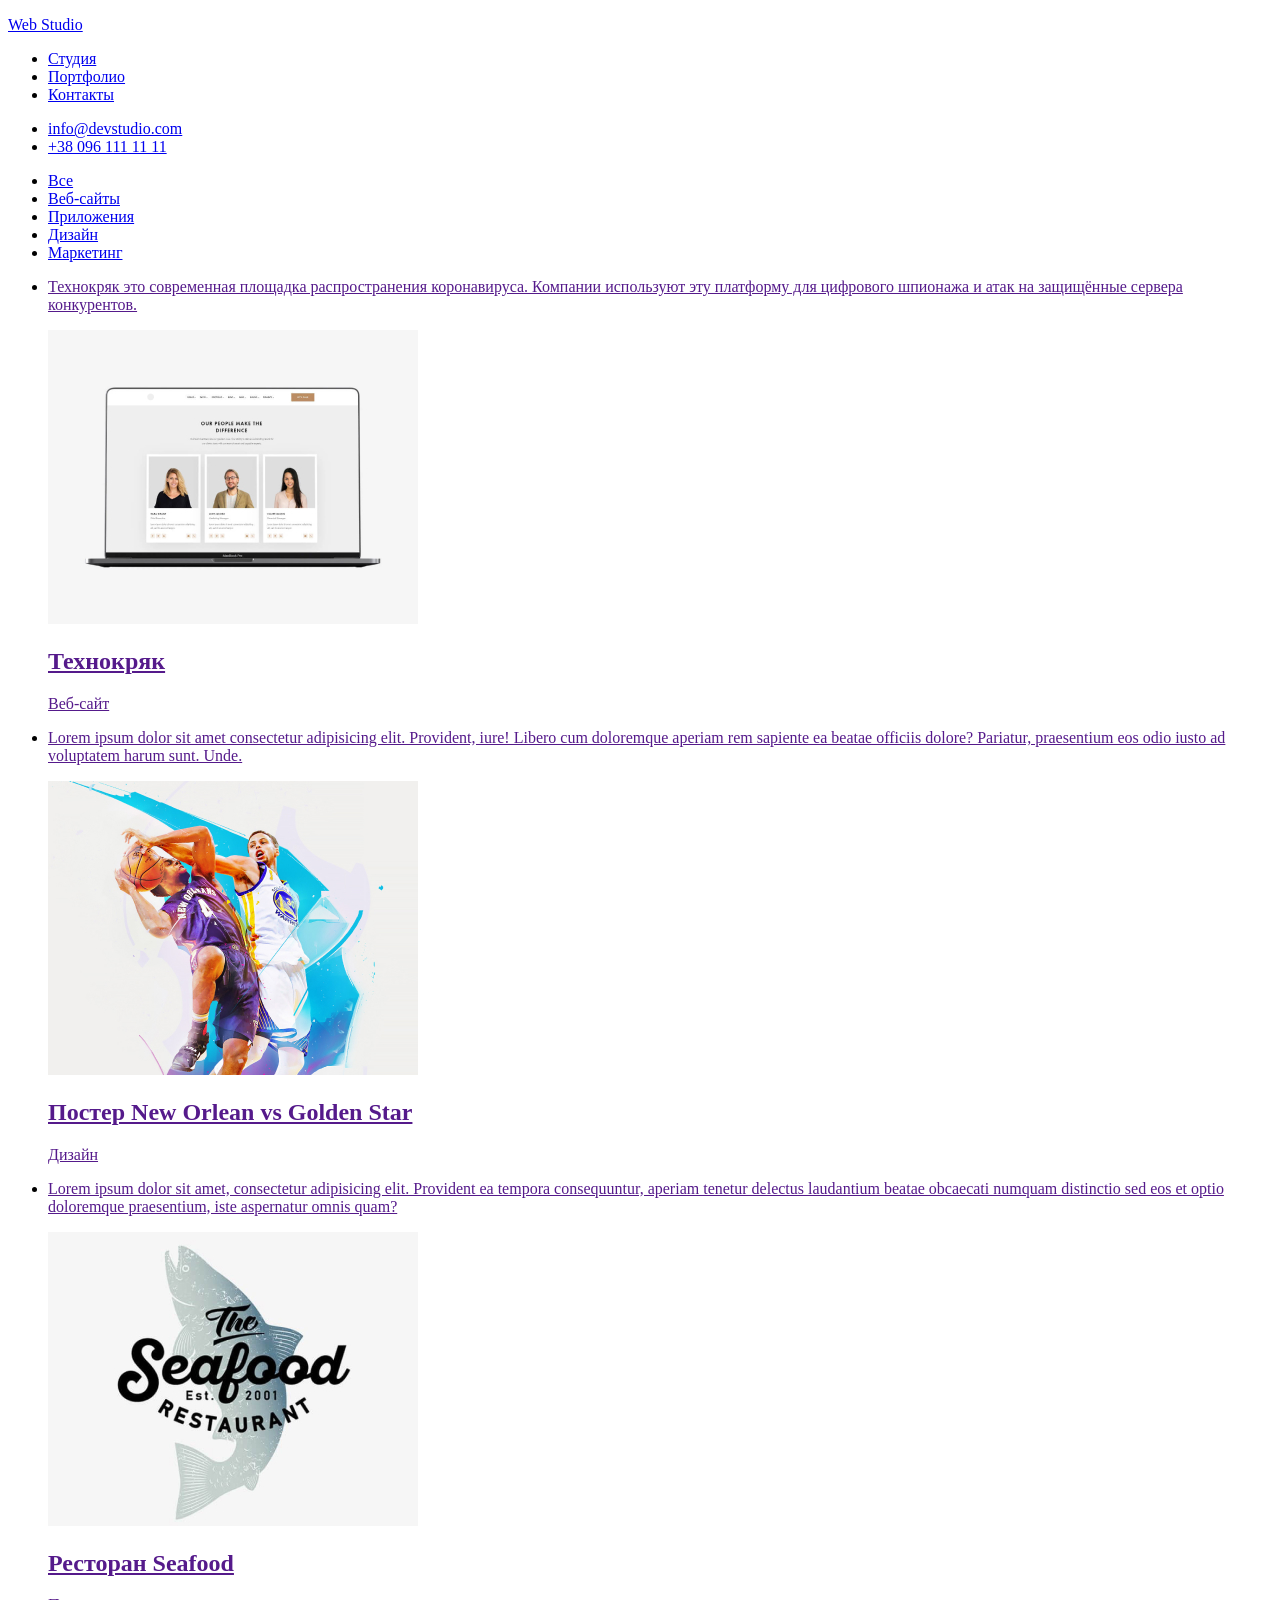
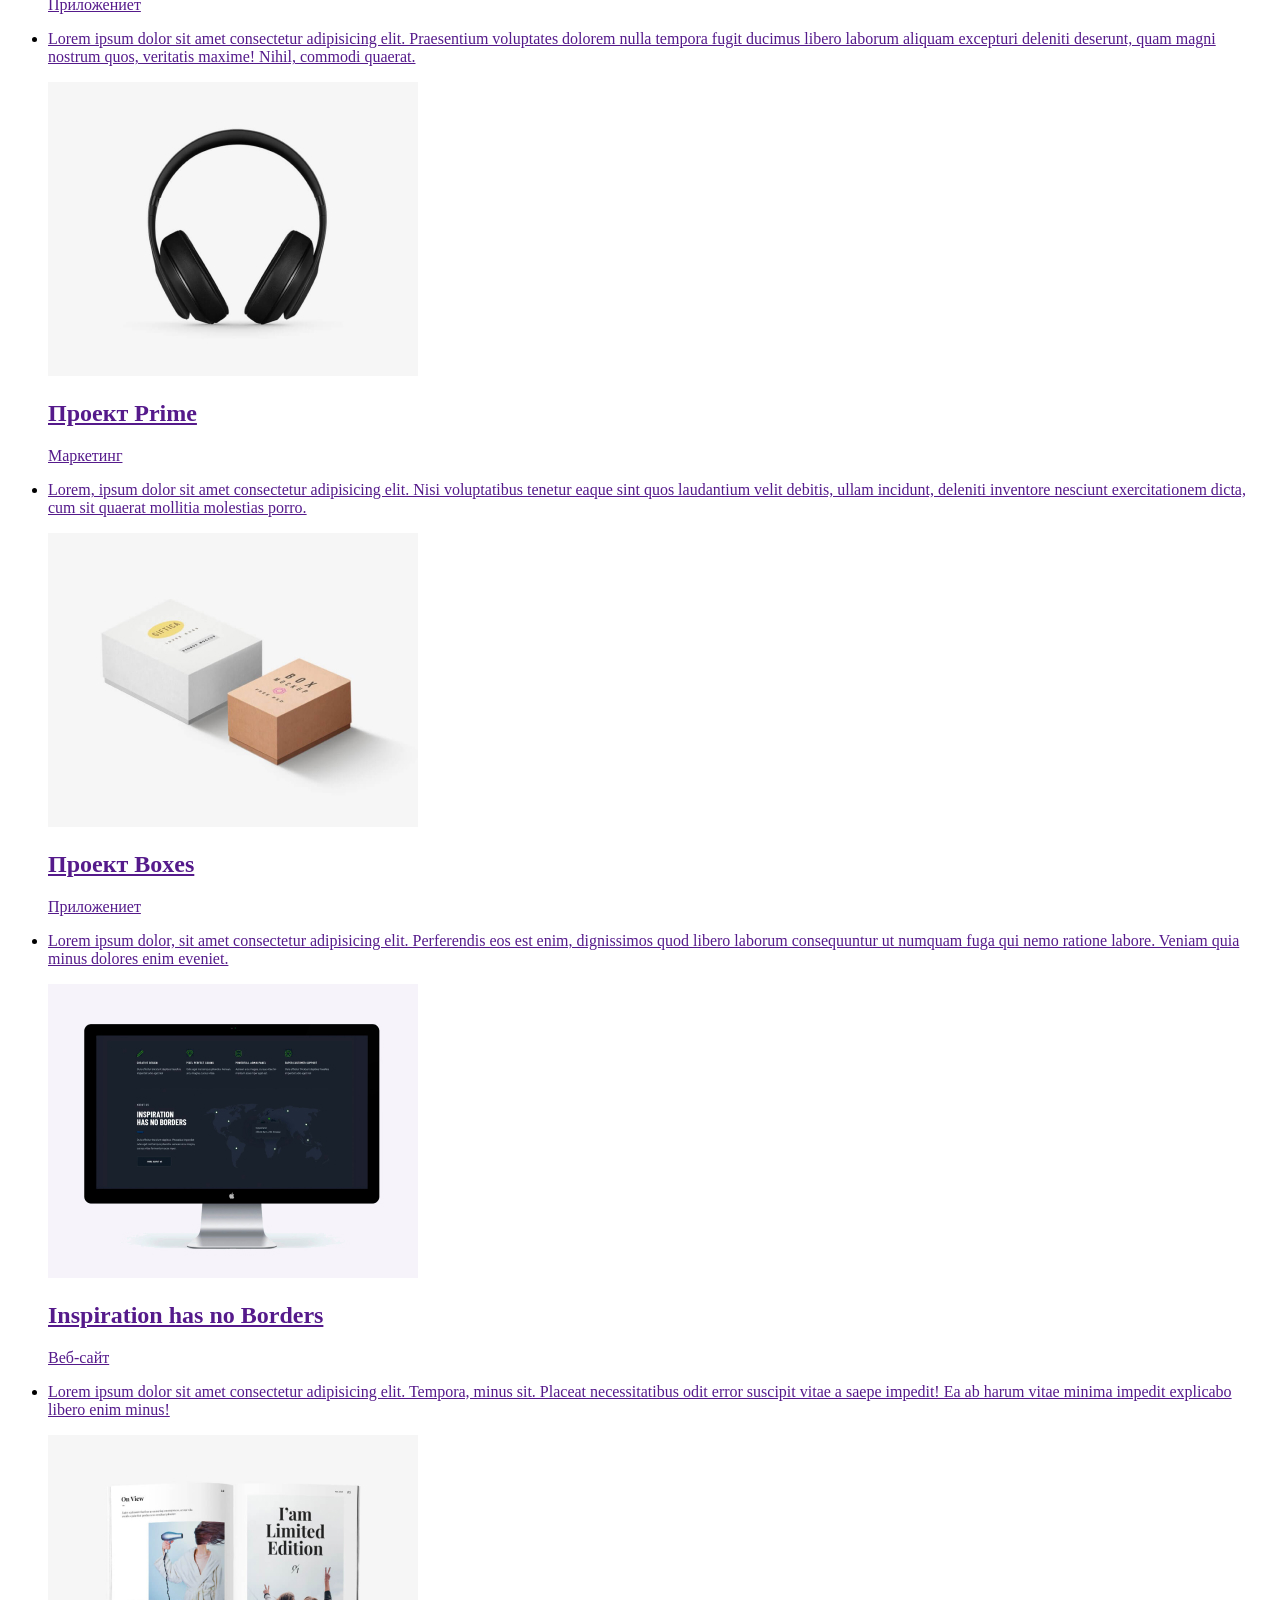
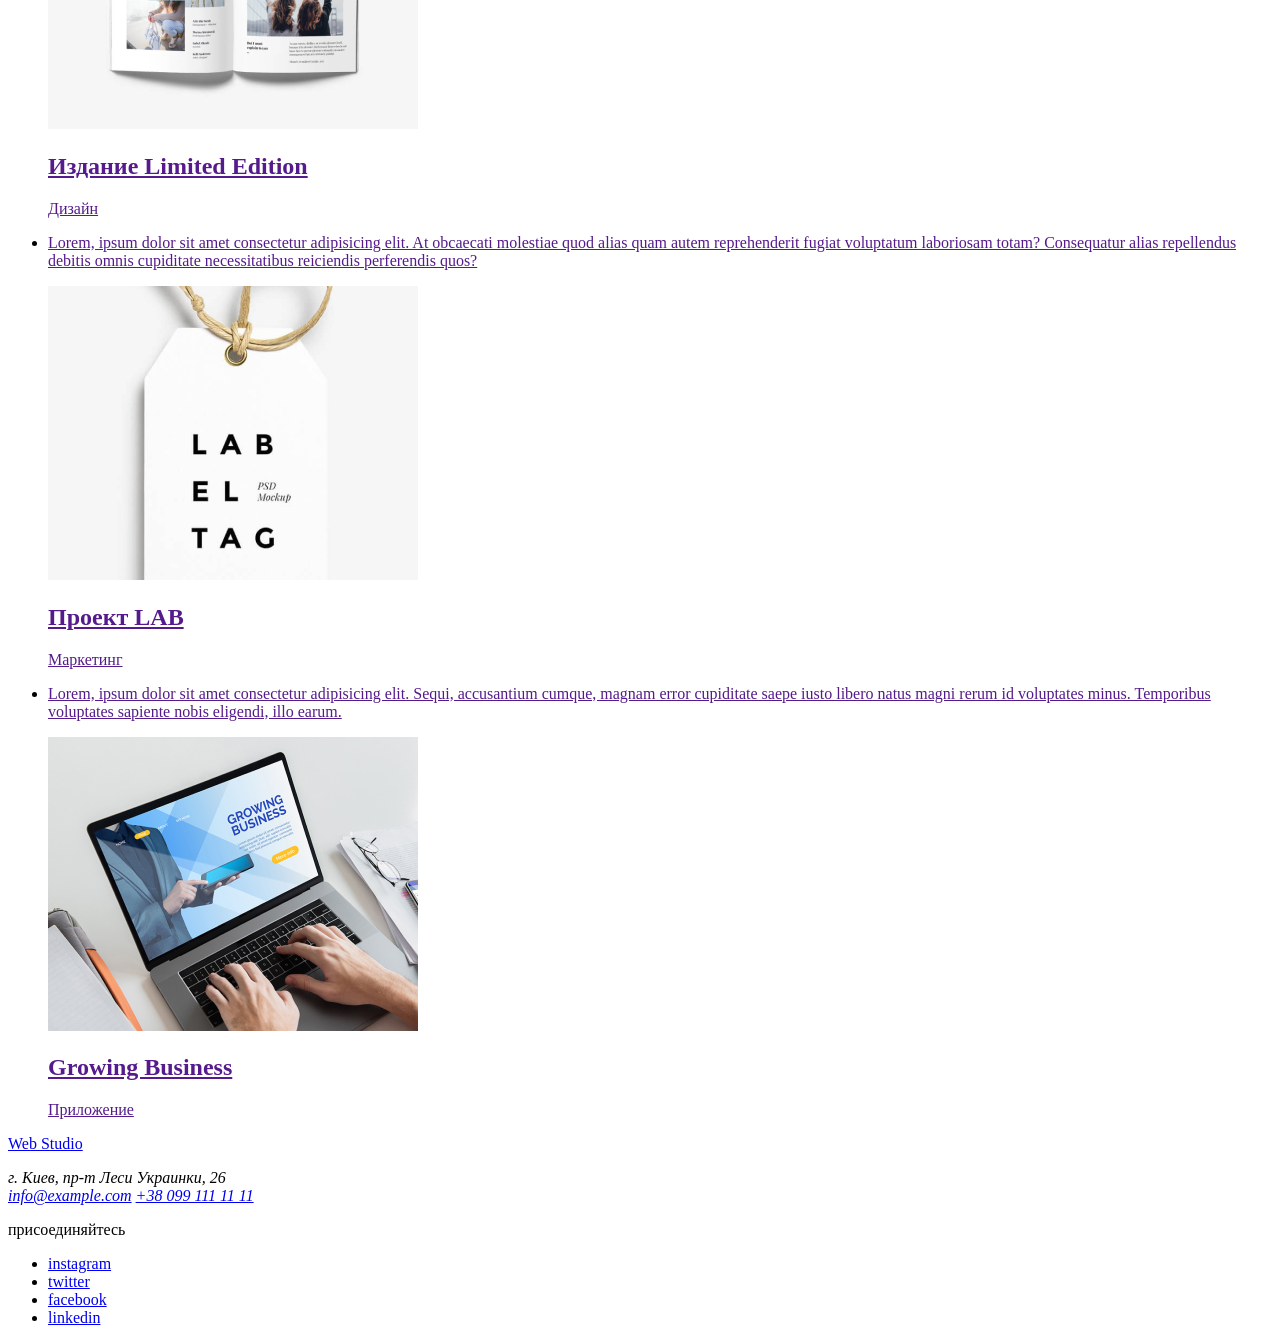
==== index.html @ 182f9b72 "створення сторінки" ====
<!DOCTYPE html>
<html lang="ru">
  <head>
    <meta charset="UTF-8" />
    <meta name="viewport" content="width=device-width, initial-scale=1.0" />
    <title>Web studio portfolio</title>
  </head>
  <body>
    <header>
      <a href="#">
        <p>Web Studio</p>
      </a>
      <nav>
        <ul>
          <li><a href="#">Студия</a></li>
          <li><a href="#">Портфолио</a></li>
          <li><a href="#">Контакты</a></li>
        </ul>
        <ul>
          <li><a href="mailto:info@devstudio.com">info@devstudio.com</a></li>
          <li><a href="tel:+380961111111">+38 096 111 11 11</a></li>
        </ul>
      </nav>
    </header>
    <main>
      <section>
        <h1 hidden>Portfolio</h1>
        <nav>
          <ul>
            <li><a href="#">Все</a></li>
            <li><a href="#">Веб-сайты</a></li>
            <li><a href="#">Приложения</a></li>
            <li><a href="#">Дизайн</a></li>
            <li><a href="#">Маркетинг</a></li>
          </ul>
        </nav>
      </section>
      <section>
        <ul>
          <li>
            <a href="">
              <p>
                Технокряк это современная площадка распространения коронавируса.
                Компании используют эту платформу для цифрового шпионажа и атак
                на защищённые сервера конкурентов.
              </p>
              <img
                src="./imeg/img1.jpg"
                alt="Технокряк"
                width="370"
                height="294"
              />
              <h2>Технокряк</h2>
            </a>
            <a href="">
              <p>Веб-сайт</p>
            </a>
          </li>
          <li>
            <a href="">
              <p>
                Lorem ipsum dolor sit amet consectetur adipisicing elit.
                Provident, iure! Libero cum doloremque aperiam rem sapiente ea
                beatae officiis dolore? Pariatur, praesentium eos odio iusto ad
                voluptatem harum sunt. Unde.
              </p>
              <img
                src="./imeg/img2.jpg"
                alt="Постер New Orlean vs Golden Star"
                width="370"
                height="294"
              />
              <h2>Постер New Orlean vs Golden Star</h2>
            </a>
            <a href="">
              <p>Дизайн</p>
            </a>
          </li>
          <li>
            <a href="">
              <p>
                Lorem ipsum dolor sit amet, consectetur adipisicing elit.
                Provident ea tempora consequuntur, aperiam tenetur delectus
                laudantium beatae obcaecati numquam distinctio sed eos et optio
                doloremque praesentium, iste aspernatur omnis quam?
              </p>
              <img
                src="./imeg/img3.jpg"
                alt="Ресторан Seafood"
                width="370"
                height="294"
              />
              <h2>Ресторан Seafood</h2>
            </a>
            <a href="">
              <p>Приложениет</p>
            </a>
          </li>
          <li>
            <a href="">
              <p>
                Lorem ipsum dolor sit amet consectetur adipisicing elit.
                Praesentium voluptates dolorem nulla tempora fugit ducimus
                libero laborum aliquam excepturi deleniti deserunt, quam magni
                nostrum quos, veritatis maxime! Nihil, commodi quaerat.
              </p>
              <img
                src="./imeg/img4.jpg"
                alt="Проект Prime"
                width="370"
                height="294"
              />
              <h2>Проект Prime</h2>
            </a>
            <a href="">
              <p>Маркетинг</p>
            </a>
          </li>
          <li>
            <a href="">
              <p>
                Lorem, ipsum dolor sit amet consectetur adipisicing elit. Nisi
                voluptatibus tenetur eaque sint quos laudantium velit debitis,
                ullam incidunt, deleniti inventore nesciunt exercitationem
                dicta, cum sit quaerat mollitia molestias porro.
              </p>
              <img
                src="./imeg/img5.jpg"
                alt="Проект Boxes"
                width="370"
                height="294"
              />
              <h2>Проект Boxes</h2>
              <p>Приложениет</p>
            </a>
          </li>
          <li>
            <a href="">
              <p>
                Lorem ipsum dolor, sit amet consectetur adipisicing elit.
                Perferendis eos est enim, dignissimos quod libero laborum
                consequuntur ut numquam fuga qui nemo ratione labore. Veniam
                quia minus dolores enim eveniet.
              </p>
              <img
                src="./imeg/img6.jpg"
                alt="Inspiration has no Borders"
                width="370"
                height="294"
              />
              <h2>Inspiration has no Borders</h2>
            </a>
            <a href="">
              <p>Веб-сайт</p>
            </a>
          </li>
          <li>
            <a href="">
              <p>
                Lorem ipsum dolor sit amet consectetur adipisicing elit.
                Tempora, minus sit. Placeat necessitatibus odit error suscipit
                vitae a saepe impedit! Ea ab harum vitae minima impedit
                explicabo libero enim minus!
              </p>
              <img
                src="./imeg/img7.jpg"
                alt="Издание Limited Edition"
                width="370"
                height="294"
              />
              <h2>Издание Limited Edition</h2>
            </a>
            <a href="">
              <p>Дизайн</p>
            </a>
          </li>
          <li>
            <a href="">
              <p>
                Lorem, ipsum dolor sit amet consectetur adipisicing elit. At
                obcaecati molestiae quod alias quam autem reprehenderit fugiat
                voluptatum laboriosam totam? Consequatur alias repellendus
                debitis omnis cupiditate necessitatibus reiciendis perferendis
                quos?
              </p>
              <img
                src="./imeg/img8.jpg"
                alt="Проект LAB"
                width="370"
                height="294"
              />
              <h2>Проект LAB</h2>
            </a>
            <a href="">
              <p>Маркетинг</p>
            </a>
          </li>
          <li>
            <a href="">
              <p>
                Lorem, ipsum dolor sit amet consectetur adipisicing elit. Sequi,
                accusantium cumque, magnam error cupiditate saepe iusto libero
                natus magni rerum id voluptates minus. Temporibus voluptates
                sapiente nobis eligendi, illo earum.
              </p>
              <img src="./imeg/img9.jpg" alt="Growing Business" />
              <h2>Growing Business</h2>
            </a>
            <a href="">
              <p>Приложение</p>
            </a>
          </li>
        </ul>
      </section>
    </main>
    <footer>
      <div>
        <a href="#">
          <p>Web Studio</p>
        </a>
        <address>
          г. Киев, пр-т Леси Украинки, 26 <br />
          <a href="mailto:info@example.com">info@example.com</a>
          <a href="tel:+380991111111">+38 099 111 11 11</a>
        </address>
      </div>
      <div>
        <p>присоединяйтесь</p>
        <ul>
          <li>
            <a
              href="#"
              target="_blank"
              rel="noopener noreferrer"
              aria-label="ссилка на  instagram"
              >instagram</a
            >
          </li>
          <li>
            <a
              href="#"
              target="_blank"
              rel="noopener noreferrer"
              aria-label="ссилка на twitter"
              >twitter</a
            >
          </li>
          <li>
            <a
              href="#"
              target="_blank"
              rel="noopener noreferrer"
              aria-label="ссилка на facebook"
              >facebook</a
            >
          </li>
          <li>
            <a
              href="#"
              target="_blank"
              rel="noopener noreferrer"
              aria-label="ссилка на linkedin"
              >linkedin</a
            >
          </li>
        </ul>
      </div>
    </footer>
  </body>
</html>
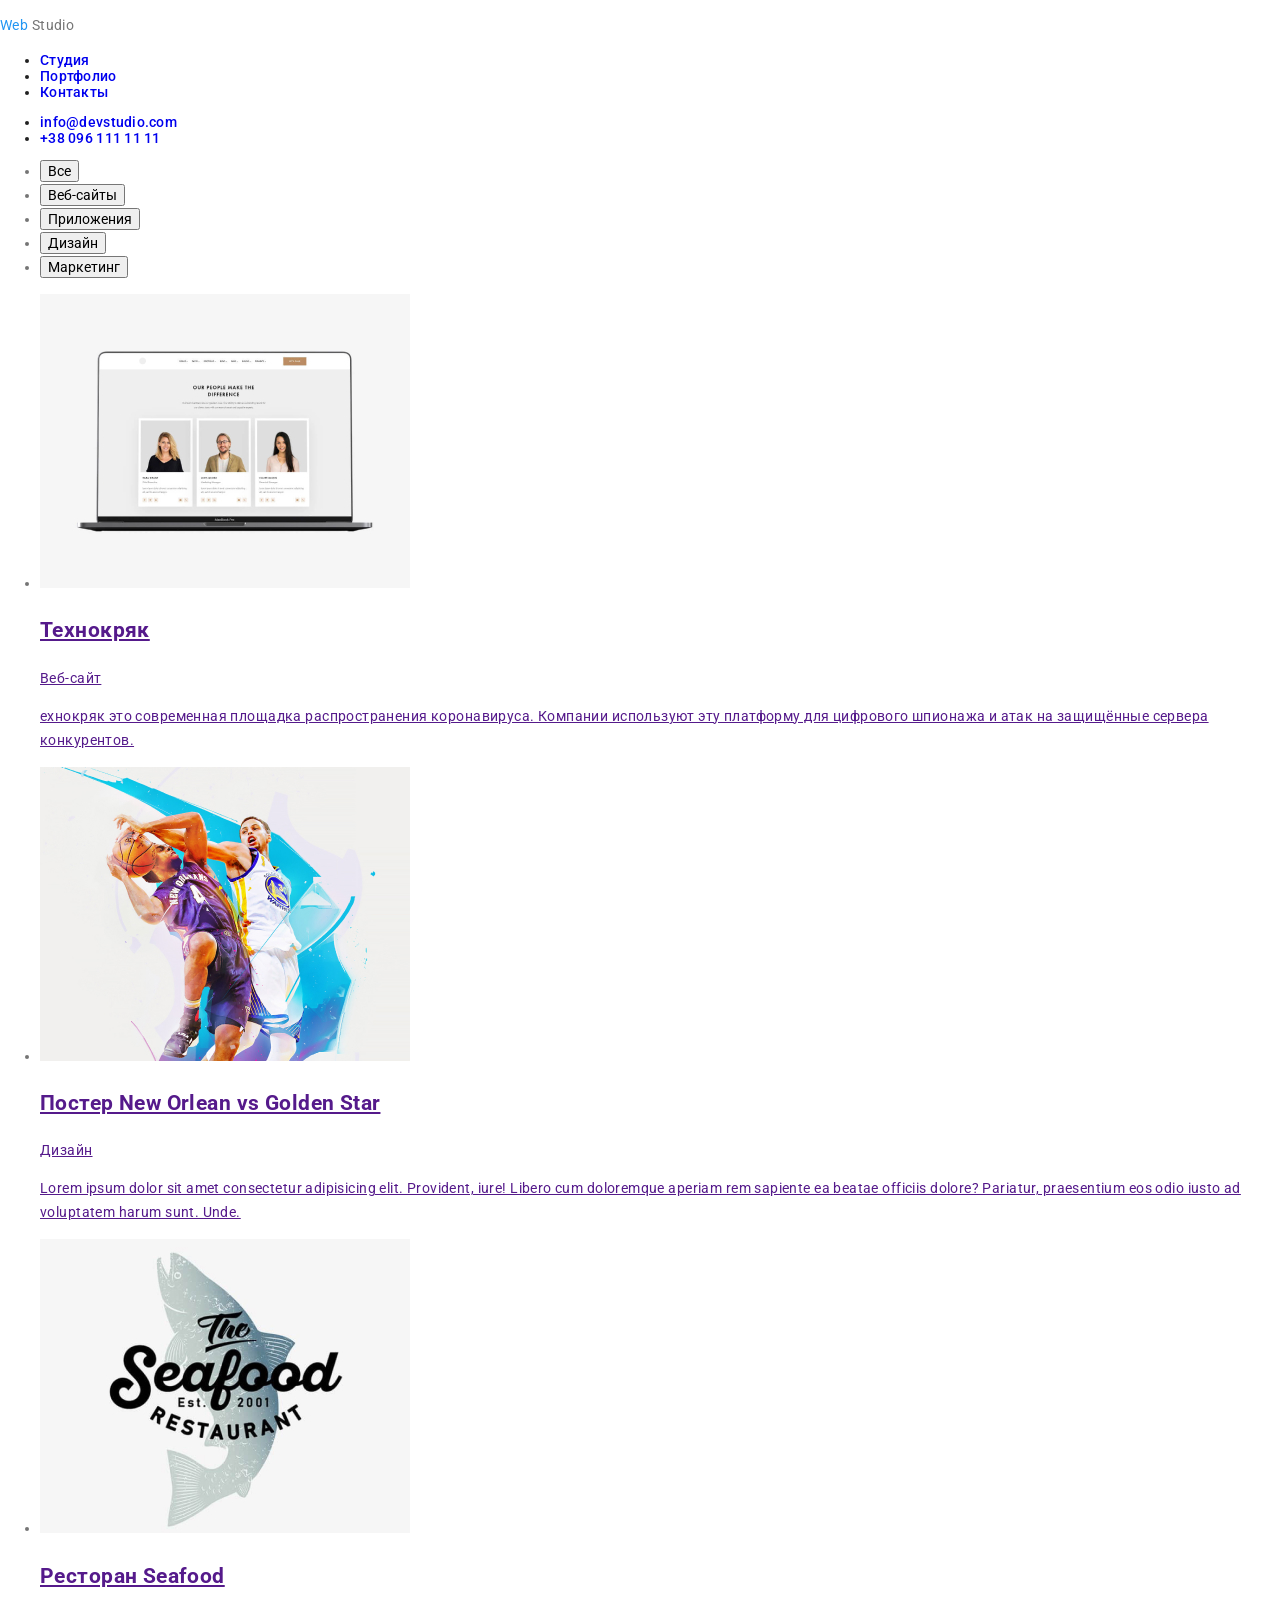
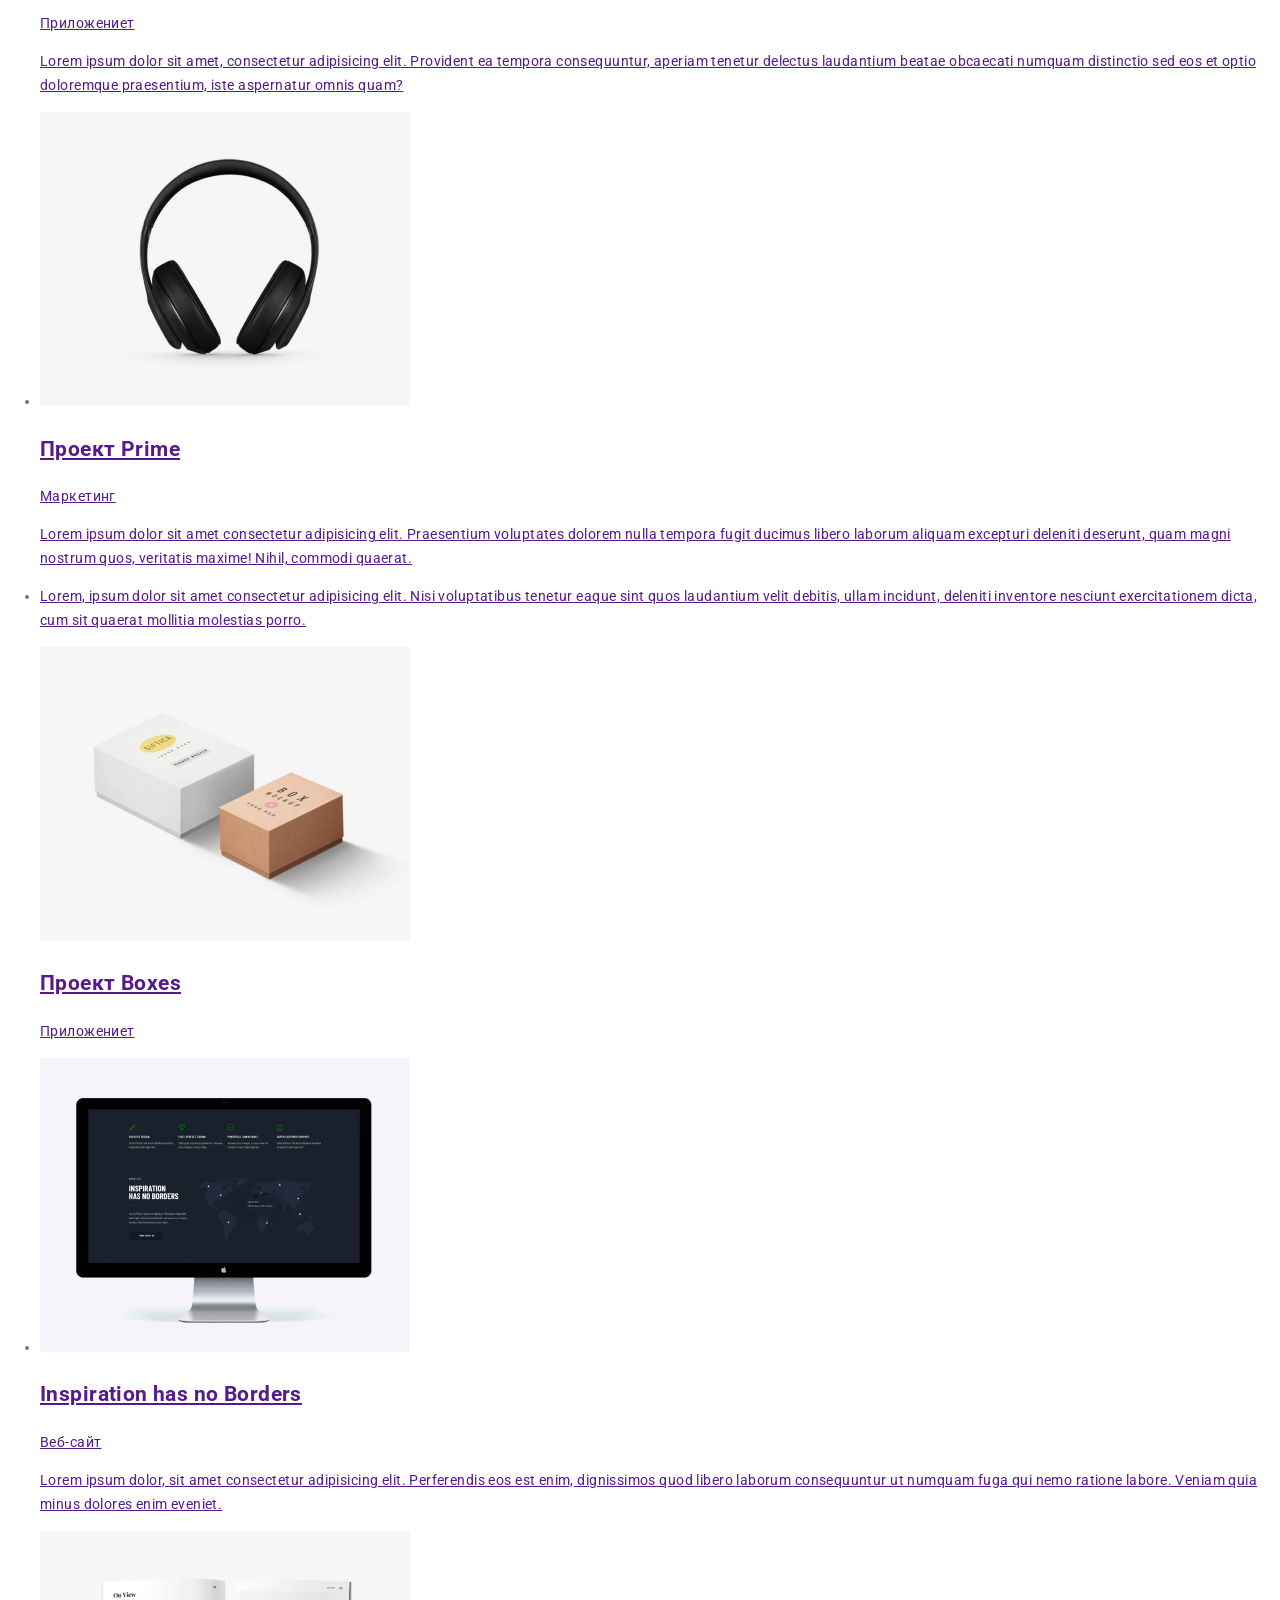
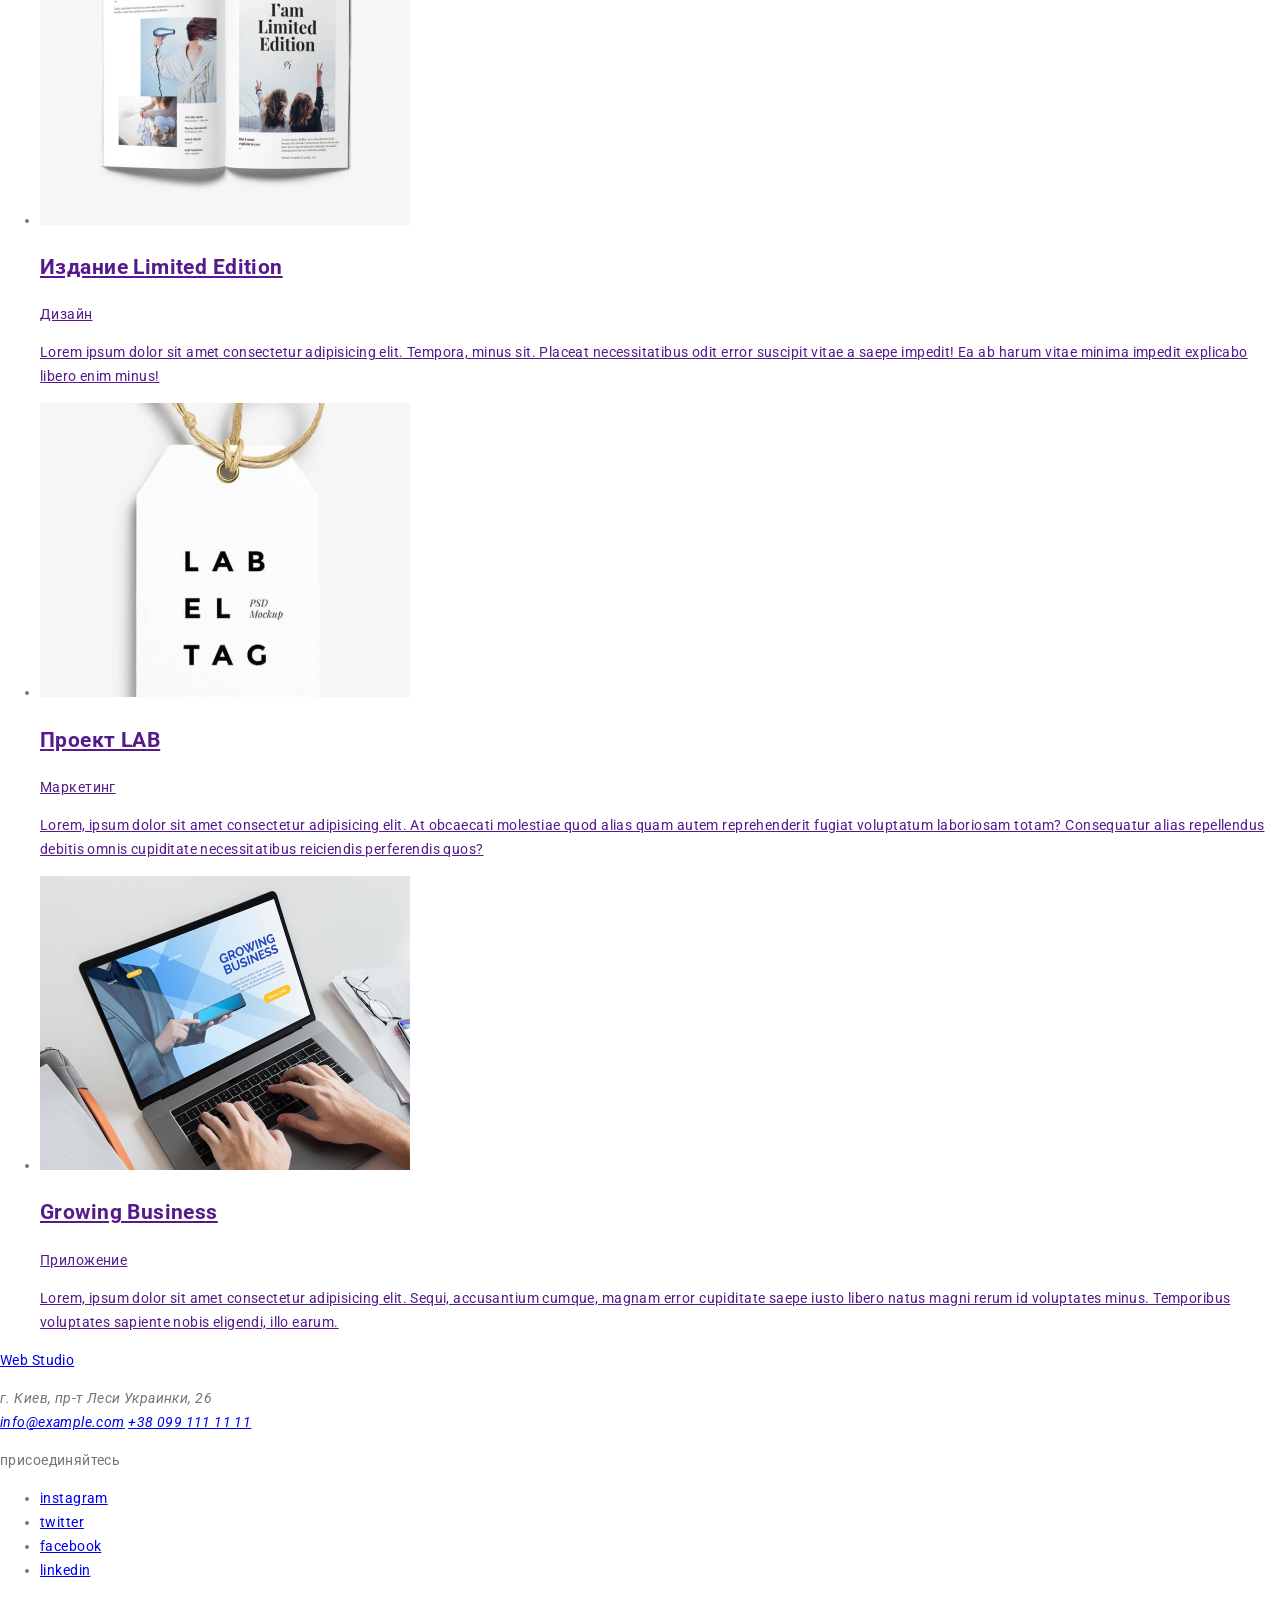
==== commit 8ad46702: "1" ====
--- a/index.html
+++ b/index.html
@@ -3,22 +3,28 @@
   <head>
     <meta charset="UTF-8" />
     <meta name="viewport" content="width=device-width, initial-scale=1.0" />
+    <link rel="stylesheet" href="./css/normalize.css" />
+    <link rel="stylesheet" href="./css/style.css" />
+    <link
+      href="https://fonts.googleapis.com/css2?family=Roboto:wght@400;500;700&display=swap"
+      rel="stylesheet"
+    />
     <title>Web studio portfolio</title>
   </head>
   <body>
     <header>
-      <a href="#">
-        <p>Web Studio</p>
-      </a>
-      <nav>
+        <a class="logo" href="#"></a>
+          <p><span class="logo-word">Web</span> Studio</p>
+        </a>     
+      <nav class="menu">
+        <ul class="menu-list" >
+          <li><a class="menu-link" href="#">Студия</a></li>
+          <li><a class="menu-link" href="#">Портфолио</a></li>
+          <li><a class="menu-link" href="#">Контакты</a></li>
+        </ul>
         <ul>
-          <li><a href="#">Студия</a></li>
-          <li><a href="#">Портфолио</a></li>
-          <li><a href="#">Контакты</a></li>
-        </ul>
-        <ul>
-          <li><a href="mailto:info@devstudio.com">info@devstudio.com</a></li>
-          <li><a href="tel:+380961111111">+38 096 111 11 11</a></li>
+          <li><a class="menu-link" href="mailto:info@devstudio.com">info@devstudio.com</a></li>
+          <li><a class="menu-link" href="tel:+380961111111">+38 096 111 11 11</a></li>
         </ul>
       </nav>
     </header>
@@ -27,11 +33,11 @@
         <h1 hidden>Portfolio</h1>
         <nav>
           <ul>
-            <li><a href="#">Все</a></li>
-            <li><a href="#">Веб-сайты</a></li>
-            <li><a href="#">Приложения</a></li>
-            <li><a href="#">Дизайн</a></li>
-            <li><a href="#">Маркетинг</a></li>
+            <li><button>Все</button></li>
+            <li><button>Веб-сайты</button></li>
+            <li><button>Приложения</button></li>
+            <li><button>Дизайн</button></li>
+            <li><button>Маркетинг</button></li>
           </ul>
         </nav>
       </section>
@@ -39,81 +45,73 @@
         <ul>
           <li>
             <a href="">
-              <p>
-                Технокряк это современная площадка распространения коронавируса.
+              <img
+                src="./imeg/img1.jpg"
+                alt="Технокряк"
+                width="370"
+                height="294"
+              />
+              <h2>Технокряк</h2>
+              <p>Веб-сайт</p>
+              <p>
+                ехнокряк это современная площадка распространения коронавируса.
                 Компании используют эту платформу для цифрового шпионажа и атак
                 на защищённые сервера конкурентов.
               </p>
-              <img
-                src="./imeg/img1.jpg"
-                alt="Технокряк"
-                width="370"
-                height="294"
-              />
-              <h2>Технокряк</h2>
-            </a>
-            <a href="">
-              <p>Веб-сайт</p>
-            </a>
-          </li>
-          <li>
-            <a href="">
+            </a>
+          </li>
+          <li>
+            <a href="">
+              <img
+                src="./imeg/img2.jpg"
+                alt="Постер New Orlean vs Golden Star"
+                width="370"
+                height="294"
+              />
+              <h2>Постер New Orlean vs Golden Star</h2>
+              <p>Дизайн</p>
               <p>
                 Lorem ipsum dolor sit amet consectetur adipisicing elit.
                 Provident, iure! Libero cum doloremque aperiam rem sapiente ea
                 beatae officiis dolore? Pariatur, praesentium eos odio iusto ad
                 voluptatem harum sunt. Unde.
               </p>
-              <img
-                src="./imeg/img2.jpg"
-                alt="Постер New Orlean vs Golden Star"
-                width="370"
-                height="294"
-              />
-              <h2>Постер New Orlean vs Golden Star</h2>
-            </a>
-            <a href="">
-              <p>Дизайн</p>
-            </a>
-          </li>
-          <li>
-            <a href="">
+            </a>
+          </li>
+          <li>
+            <a href="">
+              <img
+                src="./imeg/img3.jpg"
+                alt="Ресторан Seafood"
+                width="370"
+                height="294"
+              />
+              <h2>Ресторан Seafood</h2>
+              <p>Приложениет</p>
               <p>
                 Lorem ipsum dolor sit amet, consectetur adipisicing elit.
                 Provident ea tempora consequuntur, aperiam tenetur delectus
                 laudantium beatae obcaecati numquam distinctio sed eos et optio
                 doloremque praesentium, iste aspernatur omnis quam?
               </p>
-              <img
-                src="./imeg/img3.jpg"
-                alt="Ресторан Seafood"
-                width="370"
-                height="294"
-              />
-              <h2>Ресторан Seafood</h2>
-            </a>
-            <a href="">
-              <p>Приложениет</p>
-            </a>
-          </li>
-          <li>
-            <a href="">
+            </a>
+          </li>
+          <li>
+            <a href="">
+              <img
+                src="./imeg/img4.jpg"
+                alt="Проект Prime"
+                width="370"
+                height="294"
+              />
+              <h2>Проект Prime</h2>
+              <p>Маркетинг</p>
               <p>
                 Lorem ipsum dolor sit amet consectetur adipisicing elit.
                 Praesentium voluptates dolorem nulla tempora fugit ducimus
                 libero laborum aliquam excepturi deleniti deserunt, quam magni
                 nostrum quos, veritatis maxime! Nihil, commodi quaerat.
               </p>
-              <img
-                src="./imeg/img4.jpg"
-                alt="Проект Prime"
-                width="370"
-                height="294"
-              />
-              <h2>Проект Prime</h2>
-            </a>
-            <a href="">
-              <p>Маркетинг</p>
             </a>
           </li>
           <li>
@@ -136,46 +134,50 @@
           </li>
           <li>
             <a href="">
+              <img
+                src="./imeg/img6.jpg"
+                alt="Inspiration has no Borders"
+                width="370"
+                height="294"
+              />
+              <h2>Inspiration has no Borders</h2>
+              <p>Веб-сайт</p>
               <p>
                 Lorem ipsum dolor, sit amet consectetur adipisicing elit.
                 Perferendis eos est enim, dignissimos quod libero laborum
                 consequuntur ut numquam fuga qui nemo ratione labore. Veniam
                 quia minus dolores enim eveniet.
               </p>
-              <img
-                src="./imeg/img6.jpg"
-                alt="Inspiration has no Borders"
-                width="370"
-                height="294"
-              />
-              <h2>Inspiration has no Borders</h2>
-            </a>
-            <a href="">
-              <p>Веб-сайт</p>
-            </a>
-          </li>
-          <li>
-            <a href="">
+            </a>
+          </li>
+          <li>
+            <a href="">
+              <img
+                src="./imeg/img7.jpg"
+                alt="Издание Limited Edition"
+                width="370"
+                height="294"
+              />
+              <h2>Издание Limited Edition</h2>
+              <p>Дизайн</p>
               <p>
                 Lorem ipsum dolor sit amet consectetur adipisicing elit.
                 Tempora, minus sit. Placeat necessitatibus odit error suscipit
                 vitae a saepe impedit! Ea ab harum vitae minima impedit
                 explicabo libero enim minus!
               </p>
-              <img
-                src="./imeg/img7.jpg"
-                alt="Издание Limited Edition"
-                width="370"
-                height="294"
-              />
-              <h2>Издание Limited Edition</h2>
-            </a>
-            <a href="">
-              <p>Дизайн</p>
-            </a>
-          </li>
-          <li>
-            <a href="">
+            </a>
+          </li>
+          <li>
+            <a href="">
+              <img
+                src="./imeg/img8.jpg"
+                alt="Проект LAB"
+                width="370"
+                height="294"
+              />
+              <h2>Проект LAB</h2>
+              <p>Маркетинг</p>
               <p>
                 Lorem, ipsum dolor sit amet consectetur adipisicing elit. At
                 obcaecati molestiae quod alias quam autem reprehenderit fugiat
@@ -183,31 +185,19 @@
                 debitis omnis cupiditate necessitatibus reiciendis perferendis
                 quos?
               </p>
-              <img
-                src="./imeg/img8.jpg"
-                alt="Проект LAB"
-                width="370"
-                height="294"
-              />
-              <h2>Проект LAB</h2>
-            </a>
-            <a href="">
-              <p>Маркетинг</p>
-            </a>
-          </li>
-          <li>
-            <a href="">
+            </a>
+          </li>
+          <li>
+            <a href="">
+              <img src="./imeg/img9.jpg" alt="Growing Business" />
+              <h2>Growing Business</h2>
+              <p>Приложение</p>
               <p>
                 Lorem, ipsum dolor sit amet consectetur adipisicing elit. Sequi,
                 accusantium cumque, magnam error cupiditate saepe iusto libero
                 natus magni rerum id voluptates minus. Temporibus voluptates
                 sapiente nobis eligendi, illo earum.
               </p>
-              <img src="./imeg/img9.jpg" alt="Growing Business" />
-              <h2>Growing Business</h2>
-            </a>
-            <a href="">
-              <p>Приложение</p>
             </a>
           </li>
         </ul>
--- a/css/style.css
+++ b/css/style.css
@@ -0,0 +1,46 @@
+:root {
+  --main-color: #757575;
+  --dark-color: #212121;
+  --wite-color: #ffffff;
+  --accent-color: #2196f3;
+}
+
+body {
+  font-family: "Roboto", sans-serif;
+  font-size: 14px;
+  line-height: 1.714;
+  letter-spacing: 0.03em;
+  color: var(--main-color);
+}
+
+.logo {
+  font-weight: 700;
+  font-size: 26px;
+  line-height: 1.192;
+  color: var(--dark-color);
+}
+
+.logo-word {
+  color: var(--accent-color);
+}
+
+.menu-link {
+  text-decoration: none;
+}
+
+.menu-link:hover,
+.menu-link:focus {
+  color: var(--accent-color);
+}
+
+.menu {
+  font-weight: 500;
+  font-size: 14px;
+  line-height: 1.143;
+  letter-spacing: 0.02em;
+  color: var(--dark-color);
+}
+
+.menu-link {
+  list-style: none;
+}
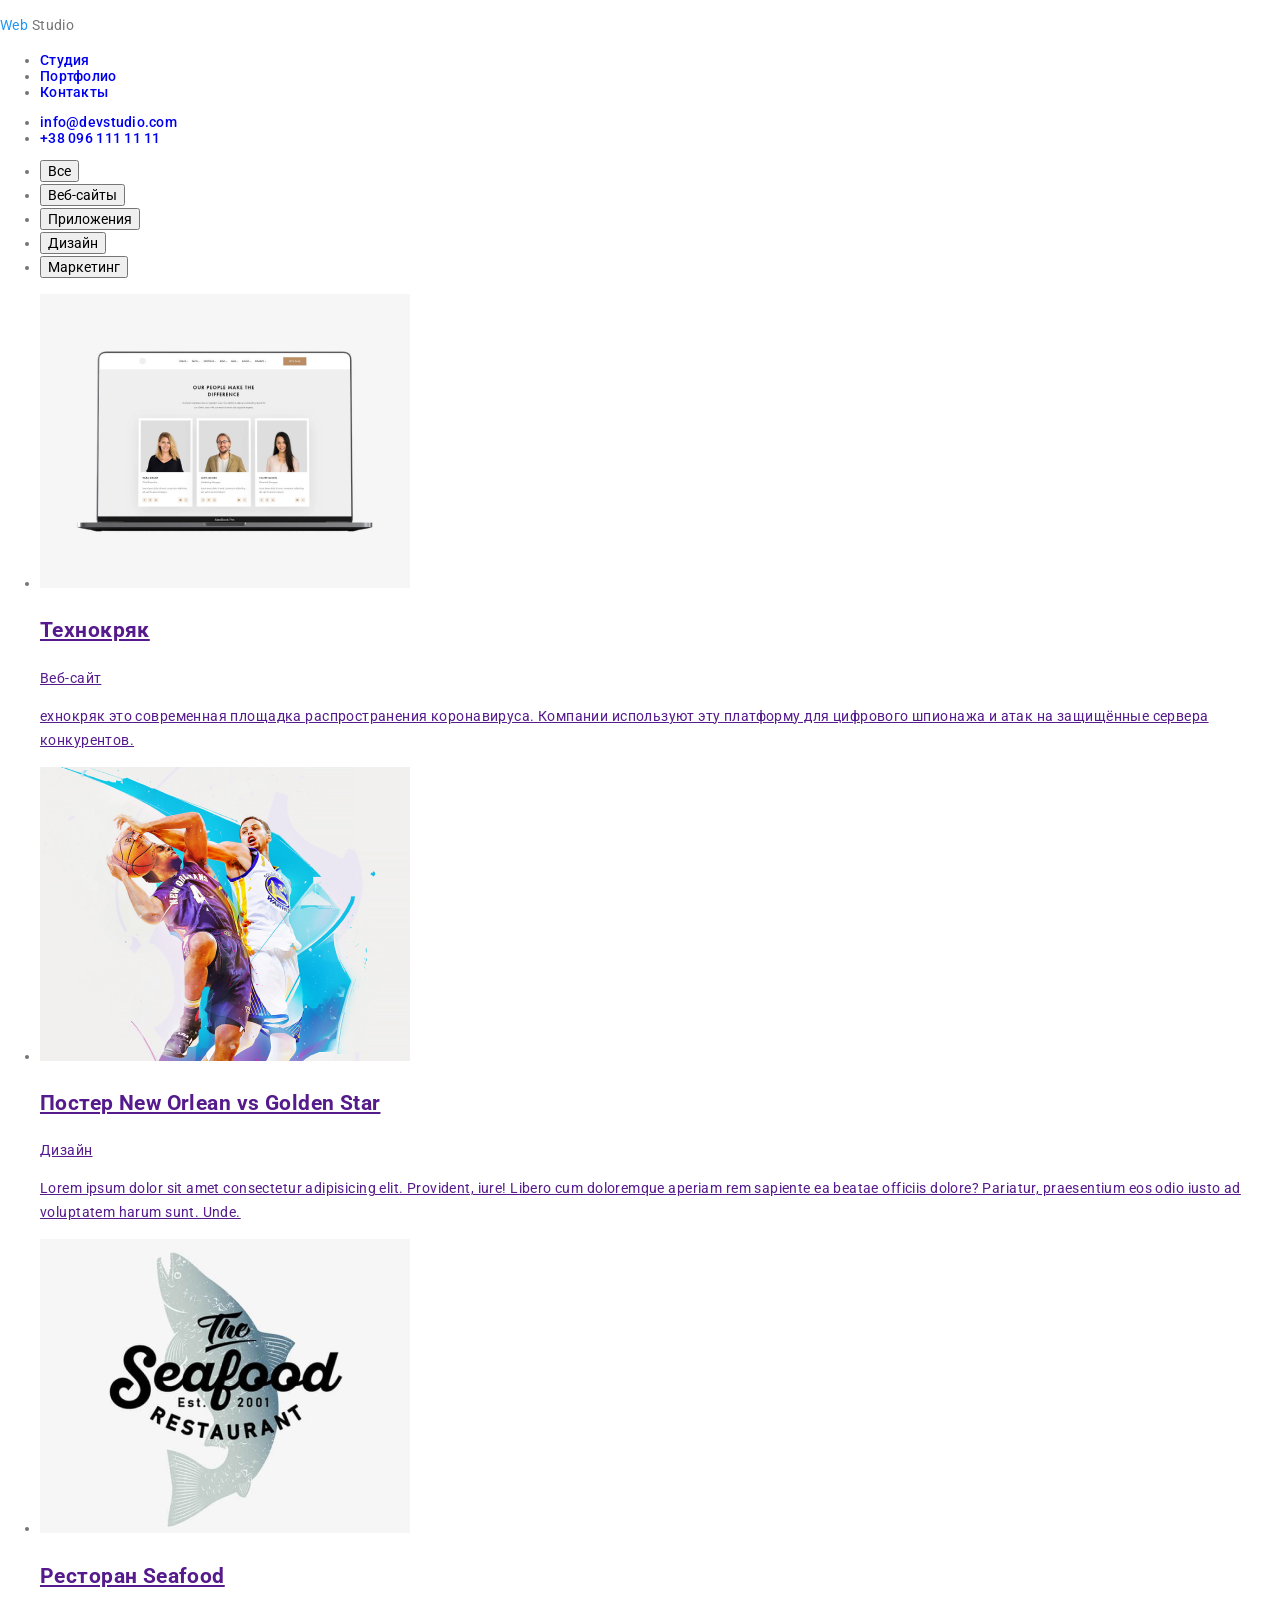
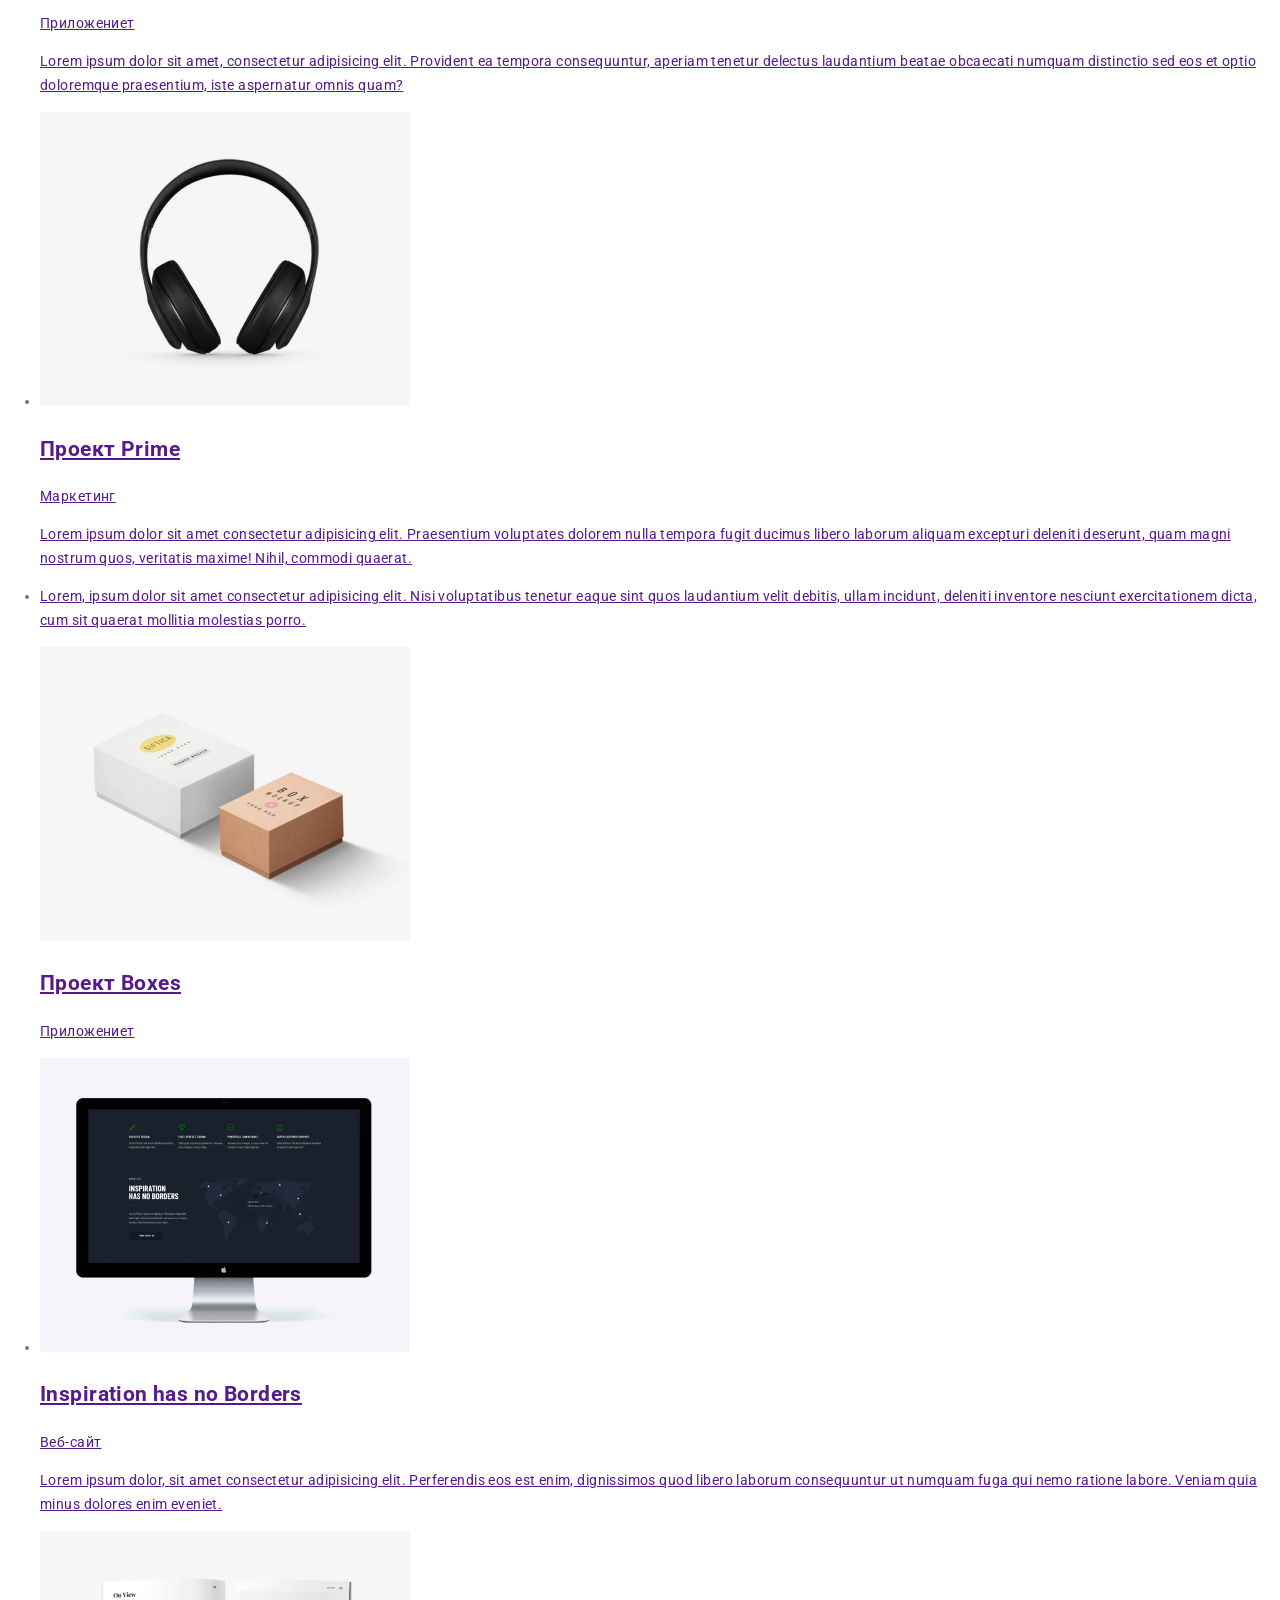
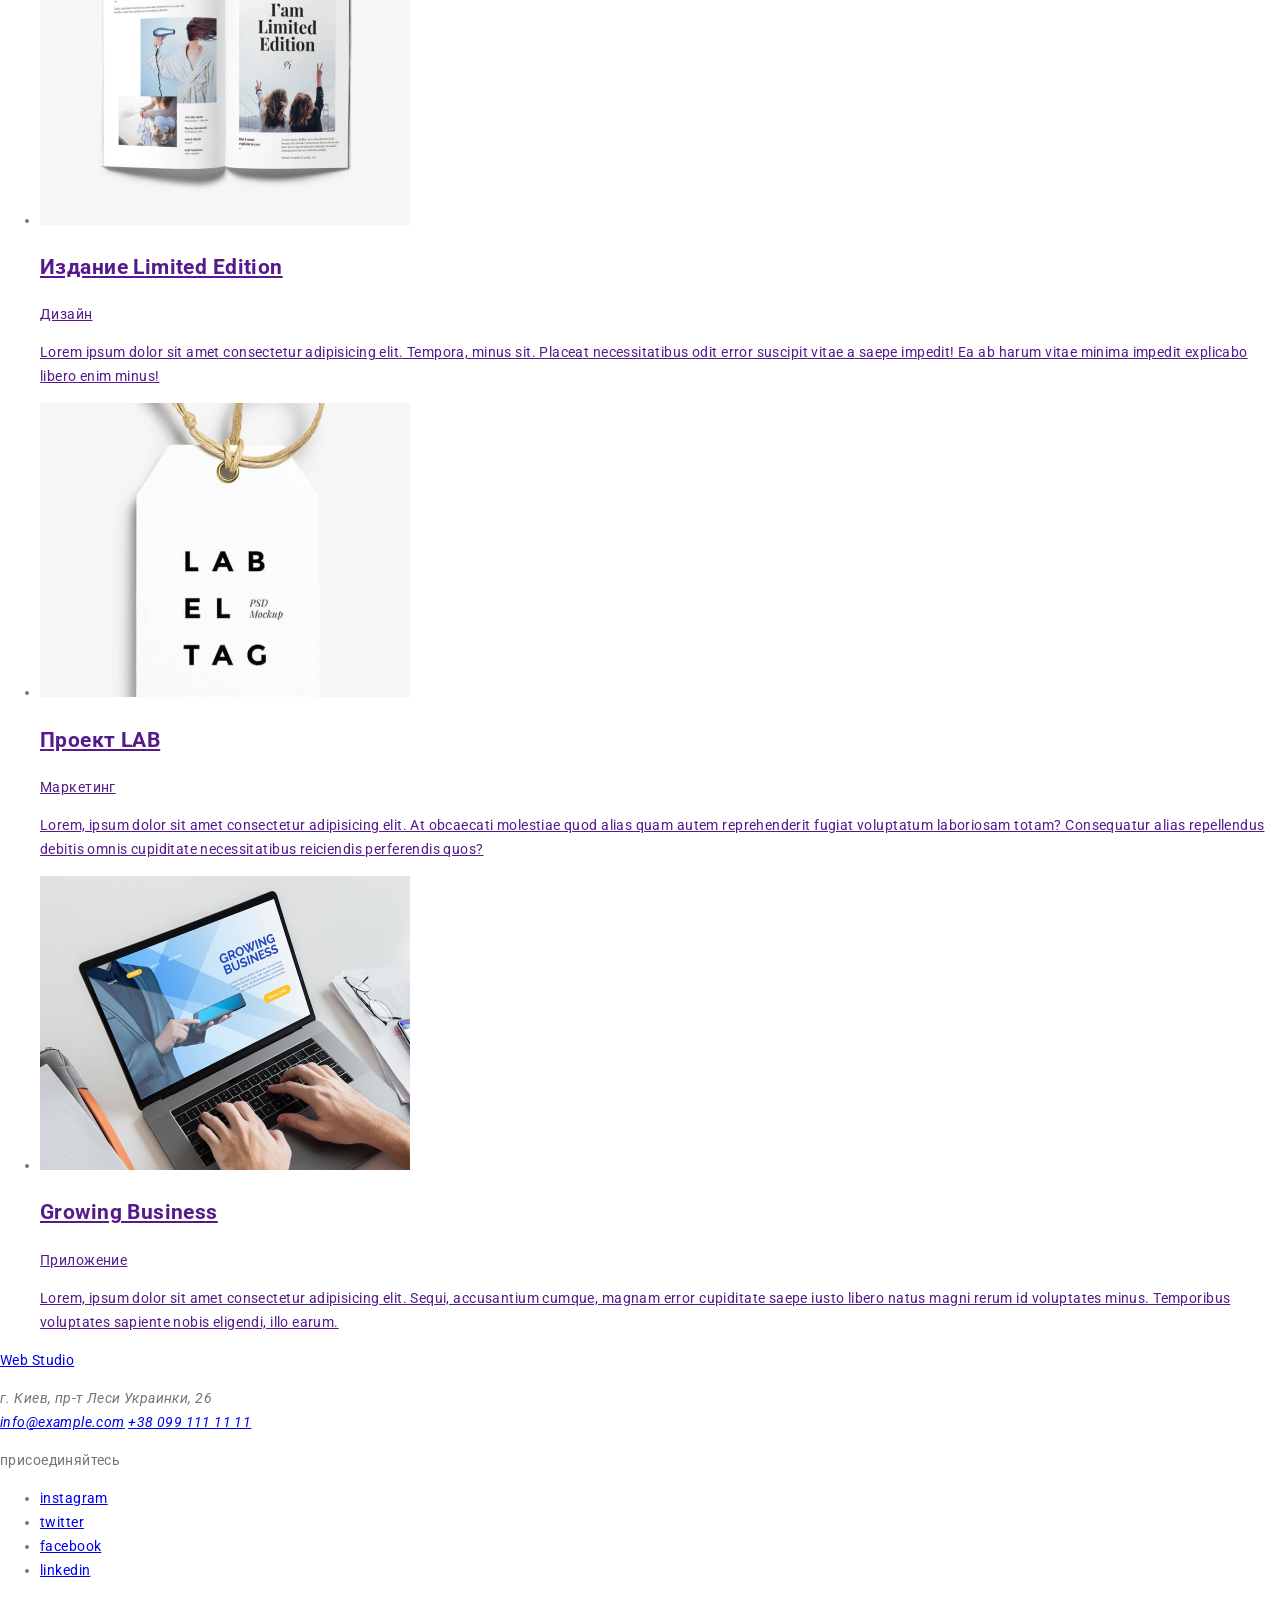
==== commit ebbd23a6: "1" ====
--- a/index.html
+++ b/index.html
@@ -22,7 +22,7 @@
           <li><a class="menu-link" href="#">Портфолио</a></li>
           <li><a class="menu-link" href="#">Контакты</a></li>
         </ul>
-        <ul>
+        <ul class="contact-list">
           <li><a class="menu-link" href="mailto:info@devstudio.com">info@devstudio.com</a></li>
           <li><a class="menu-link" href="tel:+380961111111">+38 096 111 11 11</a></li>
         </ul>
--- a/css/style.css
+++ b/css/style.css
@@ -33,14 +33,15 @@
   color: var(--accent-color);
 }
 
-.menu {
+.contact-list,
+.menu-list {
   font-weight: 500;
   font-size: 14px;
   line-height: 1.143;
   letter-spacing: 0.02em;
-  color: var(--dark-color);
-}
+  color: #212121
 
-.menu-link {
+.contact-list,
+.menu-list {
   list-style: none;
-}
+}
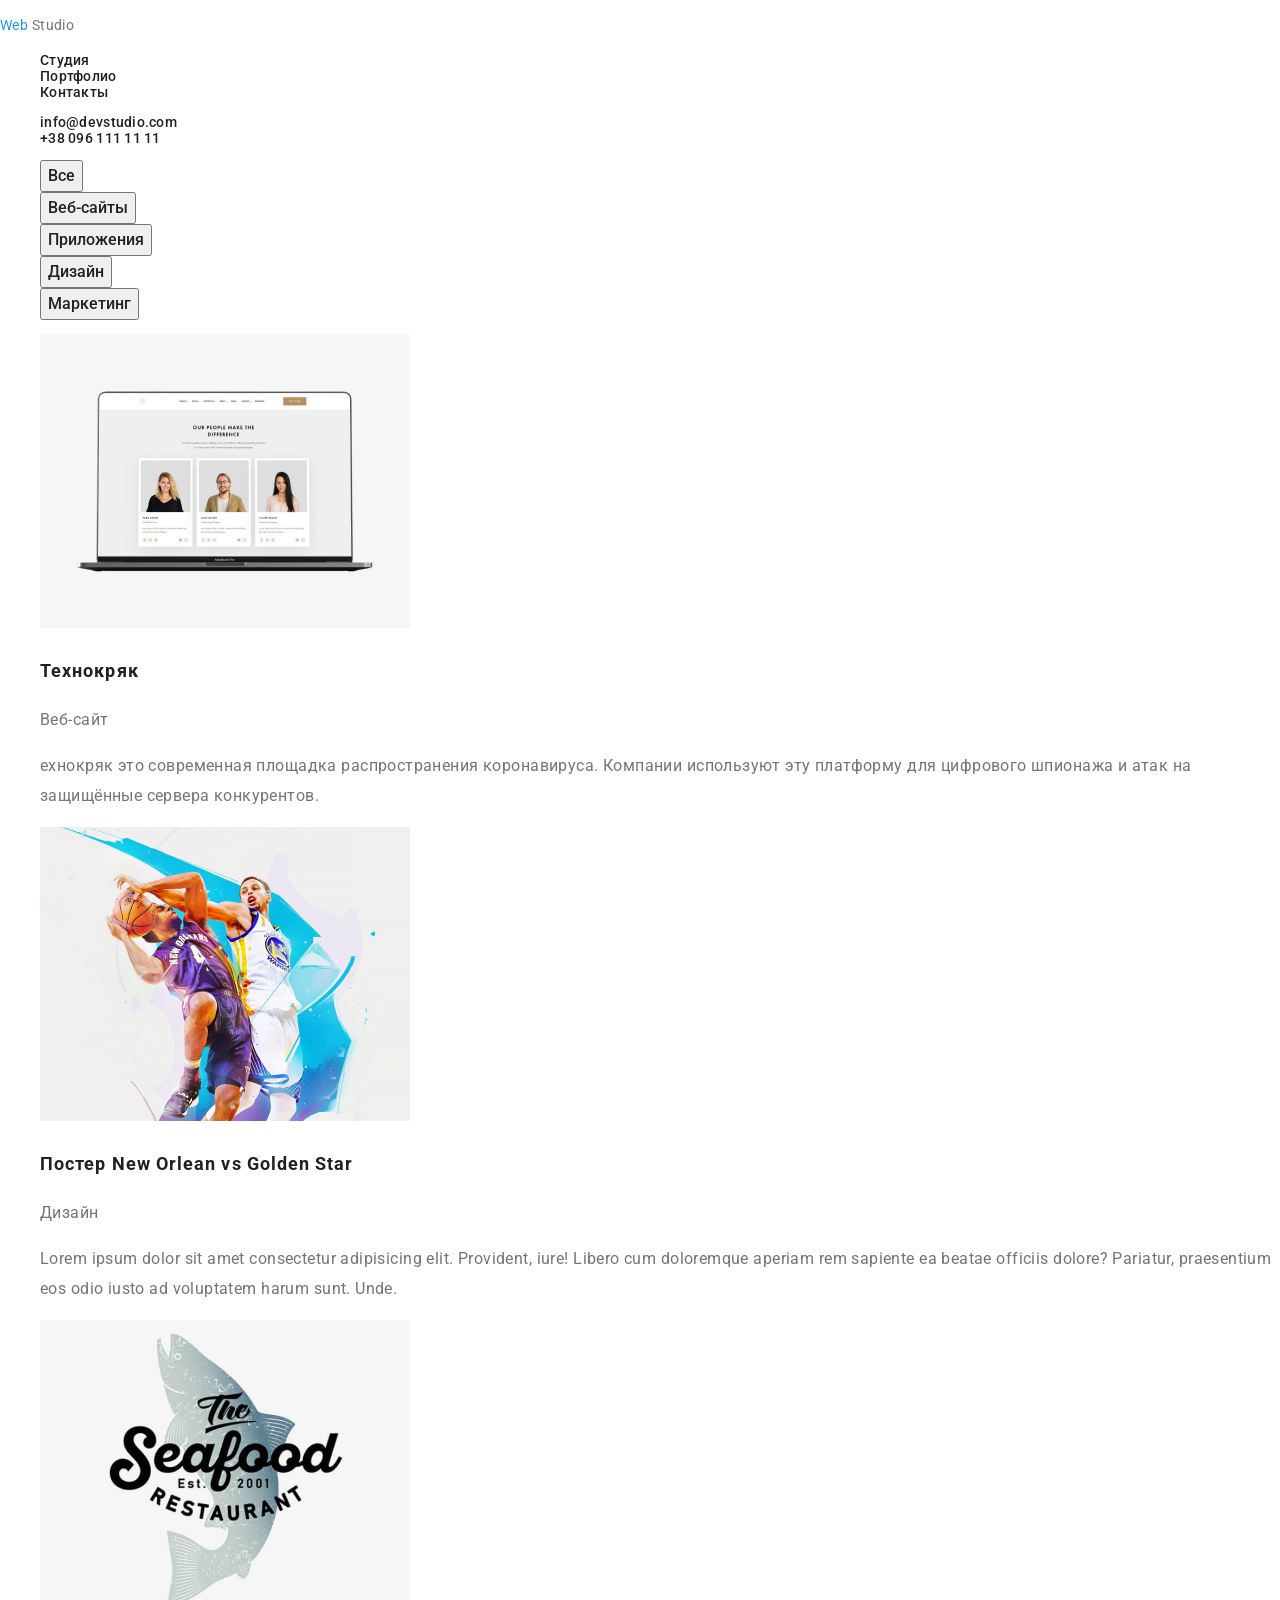
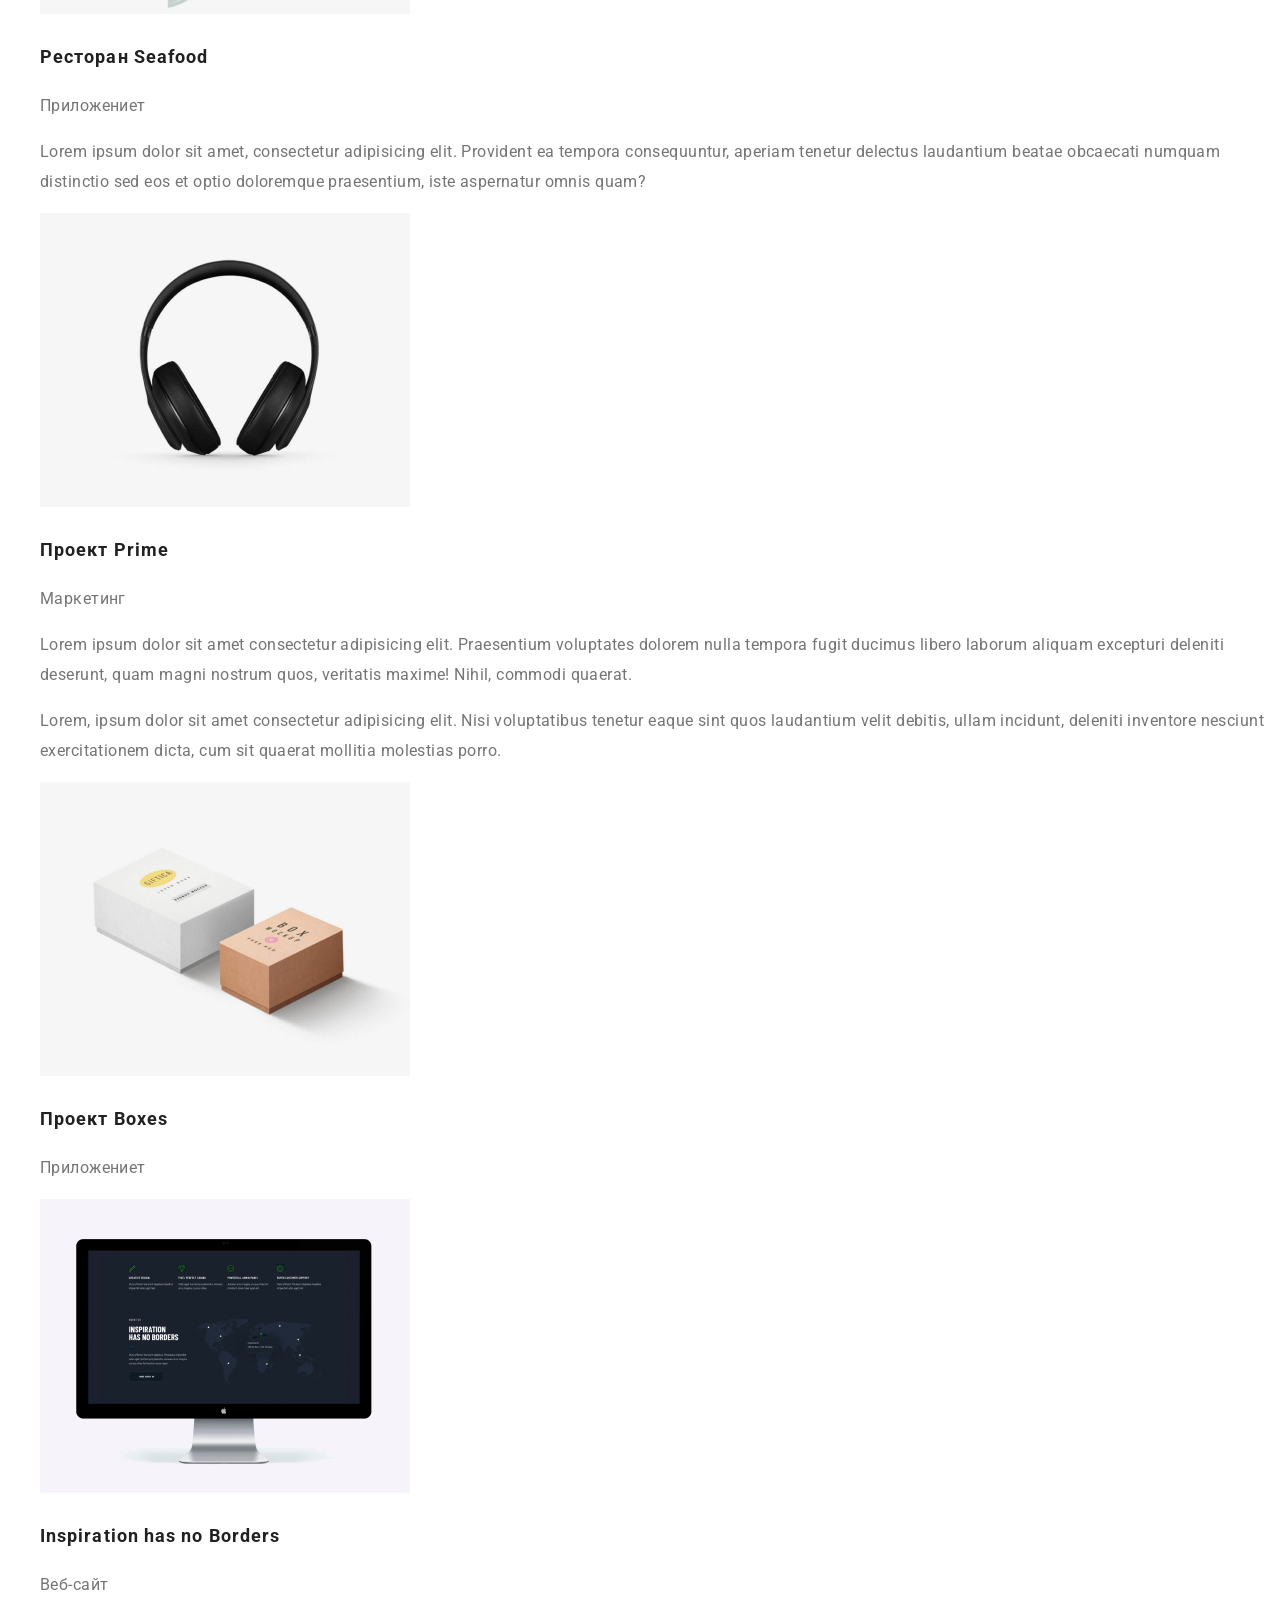
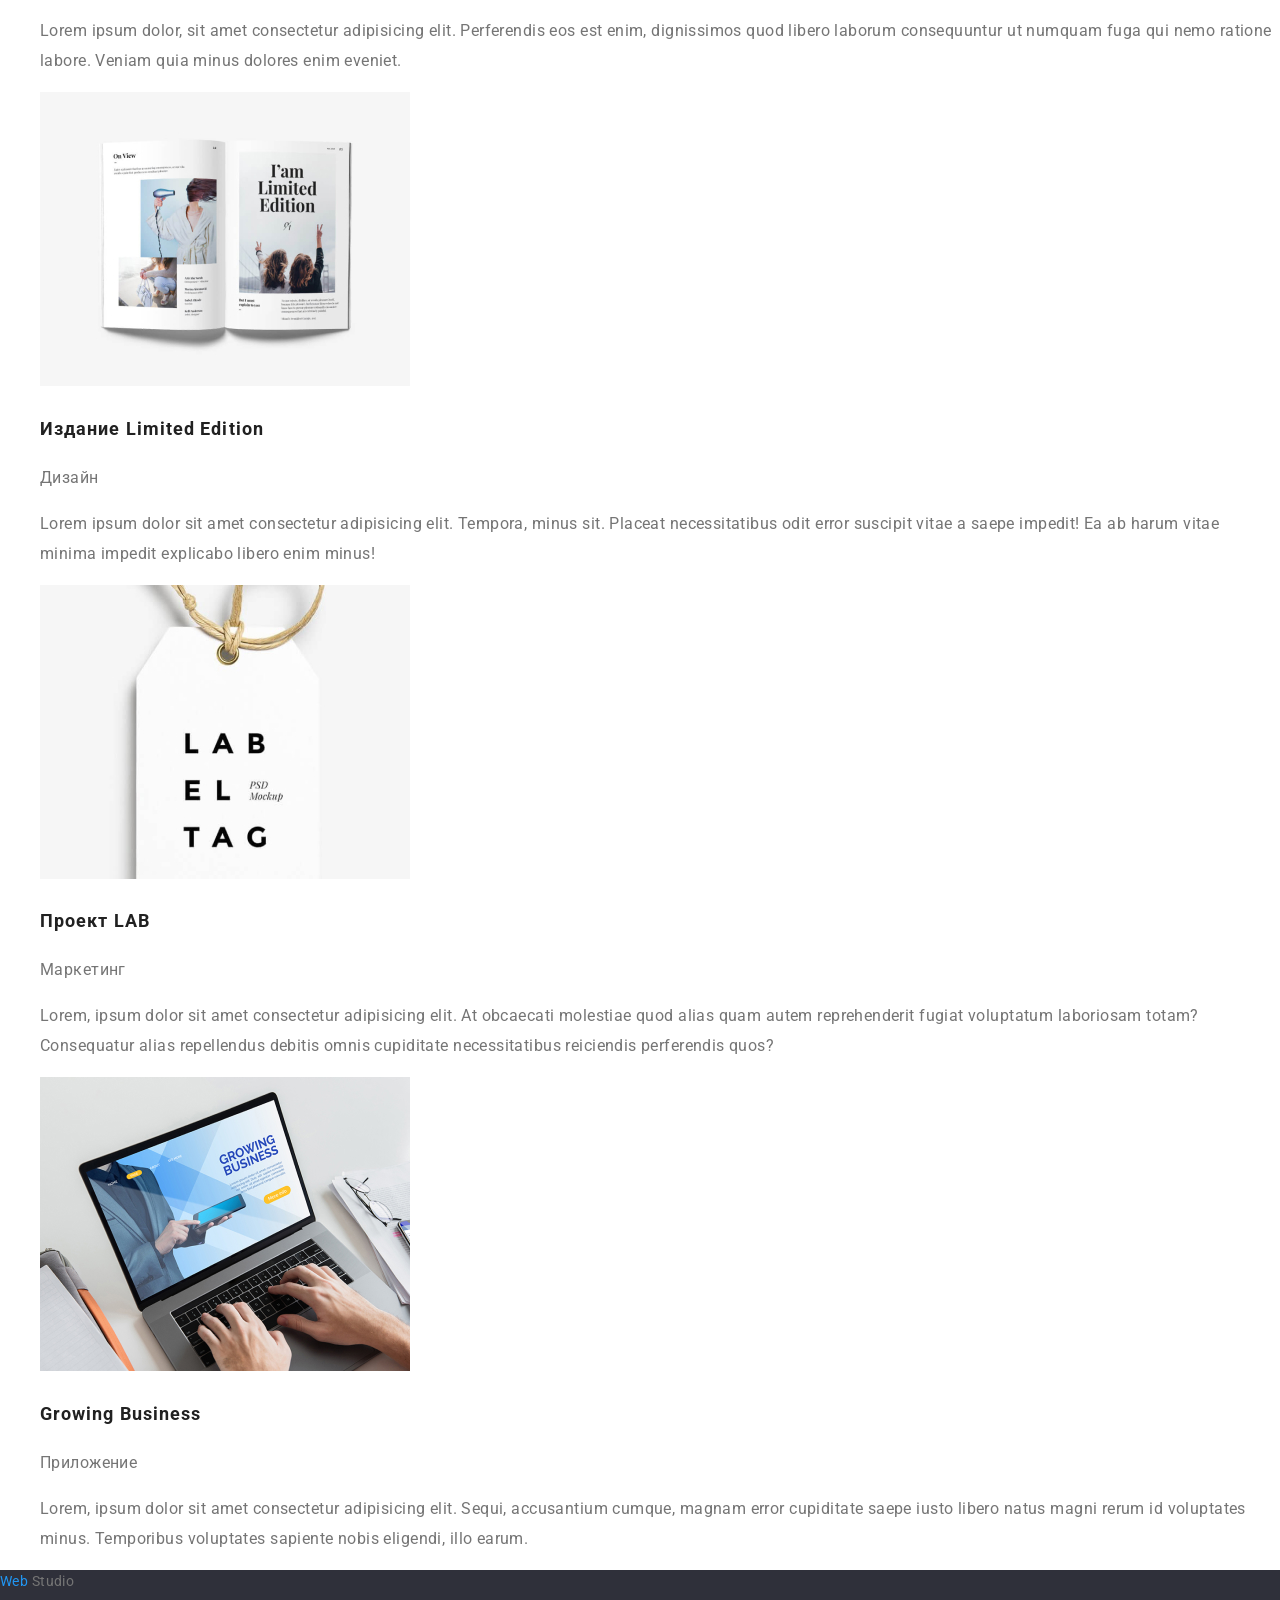
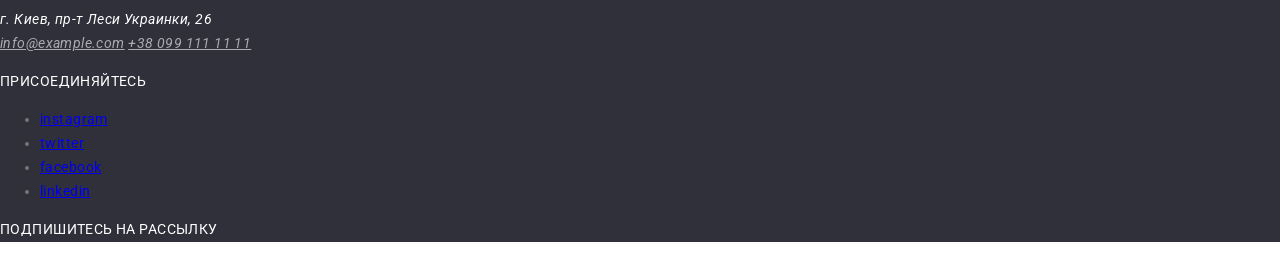
==== commit e938c087: "оформлення css" ====
--- a/index.html
+++ b/index.html
@@ -18,13 +18,14 @@
         </a>     
       <nav class="menu">
         <ul class="menu-list" >
-          <li><a class="menu-link" href="#">Студия</a></li>
-          <li><a class="menu-link" href="#">Портфолио</a></li>
-          <li><a class="menu-link" href="#">Контакты</a></li>
+          <li class="menu-item"><a  href="#" class="menu-link">Студия</a></li>
+          <li class="menu-item"><a  href="#" class="menu-link">Портфолио</a></li>
+          <li class="menu-item"><a  href="#" class="menu-link">Контакты</a></li>
         </ul>
         <ul class="contact-list">
-          <li><a class="menu-link" href="mailto:info@devstudio.com">info@devstudio.com</a></li>
-          <li><a class="menu-link" href="tel:+380961111111">+38 096 111 11 11</a></li>
+          <li class="contact-item"><a  href="mailto:info@devstudio.com" class="menu-link"
+>info@devstudio.com</a></li>
+          <li class="contact-item"><a  href="tel:+380961111111" class="menu-link">+38 096 111 11 11</a></li>
         </ul>
       </nav>
     </header>
@@ -32,19 +33,19 @@
       <section>
         <h1 hidden>Portfolio</h1>
         <nav>
-          <ul>
-            <li><button>Все</button></li>
-            <li><button>Веб-сайты</button></li>
-            <li><button>Приложения</button></li>
-            <li><button>Дизайн</button></li>
-            <li><button>Маркетинг</button></li>
+          <ul class="btn-list">
+            <li><button class="btn" type="button">Все</button></li>
+            <li><button class="btn" type="button">Веб-сайты</button></li>
+            <li><button class="btn" type="button">Приложения</button></li>
+            <li><button class="btn" type="button">Дизайн</button></li>
+            <li><button class="btn" type="button">Маркетинг</button></li>
           </ul>
         </nav>
       </section>
       <section>
-        <ul>
-          <li>
-            <a href="">
+        <ul class="content">
+          <li >
+            <a class="link" href="">
               <img
                 src="./imeg/img1.jpg"
                 alt="Технокряк"
@@ -52,7 +53,7 @@
                 height="294"
               />
               <h2>Технокряк</h2>
-              <p>Веб-сайт</p>
+              <p >Веб-сайт</p>
               <p>
                 ехнокряк это современная площадка распространения коронавируса.
                 Компании используют эту платформу для цифрового шпионажа и атак
@@ -61,7 +62,7 @@
             </a>
           </li>
           <li>
-            <a href="">
+            <a class="link" href="">
               <img
                 src="./imeg/img2.jpg"
                 alt="Постер New Orlean vs Golden Star"
@@ -79,7 +80,7 @@
             </a>
           </li>
           <li>
-            <a href="">
+            <a class="link" href="">
               <img
                 src="./imeg/img3.jpg"
                 alt="Ресторан Seafood"
@@ -97,7 +98,7 @@
             </a>
           </li>
           <li>
-            <a href="">
+            <a class="link" href="">
               <img
                 src="./imeg/img4.jpg"
                 alt="Проект Prime"
@@ -115,7 +116,7 @@
             </a>
           </li>
           <li>
-            <a href="">
+            <a class="link" href="">
               <p>
                 Lorem, ipsum dolor sit amet consectetur adipisicing elit. Nisi
                 voluptatibus tenetur eaque sint quos laudantium velit debitis,
@@ -133,7 +134,7 @@
             </a>
           </li>
           <li>
-            <a href="">
+            <a class="link" href="">
               <img
                 src="./imeg/img6.jpg"
                 alt="Inspiration has no Borders"
@@ -151,7 +152,7 @@
             </a>
           </li>
           <li>
-            <a href="">
+            <a class="link" href="">
               <img
                 src="./imeg/img7.jpg"
                 alt="Издание Limited Edition"
@@ -169,7 +170,7 @@
             </a>
           </li>
           <li>
-            <a href="">
+            <a class="link" href="">
               <img
                 src="./imeg/img8.jpg"
                 alt="Проект LAB"
@@ -188,7 +189,7 @@
             </a>
           </li>
           <li>
-            <a href="">
+            <a class="link" href="">
               <img src="./imeg/img9.jpg" alt="Growing Business" />
               <h2>Growing Business</h2>
               <p>Приложение</p>
@@ -205,17 +206,17 @@
     </main>
     <footer>
       <div>
-        <a href="#">
-          <p>Web Studio</p>
+        <a class="logo" href="#"></a>
+          <p><span class="logo-word">Web</span> Studio</p>
         </a>
         <address>
           г. Киев, пр-т Леси Украинки, 26 <br />
-          <a href="mailto:info@example.com">info@example.com</a>
-          <a href="tel:+380991111111">+38 099 111 11 11</a>
+          <a class="address-contact" href="mailto:info@example.com">info@example.com</a>
+          <a class="address-contact" href="tel:+380991111111">+38 099 111 11 11</a>
         </address>
       </div>
       <div>
-        <p>присоединяйтесь</p>
+        <p class="subscribe">присоединяйтесь</p>
         <ul>
           <li>
             <a
@@ -254,6 +255,9 @@
             >
           </li>
         </ul>
+      </div>
+      <div>
+        <p class="subscribe">Подпишитесь на рассылку</p>
       </div>
     </footer>
   </body>
--- a/css/style.css
+++ b/css/style.css
@@ -24,24 +24,74 @@
   color: var(--accent-color);
 }
 
-.menu-link {
+.menu-link,
+.link {
   text-decoration: none;
 }
 
 .menu-link:hover,
-.menu-link:focus {
+.menu-link:focus,
+.btn:hover,
+.btn:focus {
   color: var(--accent-color);
 }
 
-.contact-list,
-.menu-list {
+.contact-item,
+.menu-item,
+.menu-link {
   font-weight: 500;
   font-size: 14px;
   line-height: 1.143;
   letter-spacing: 0.02em;
-  color: #212121
+  color: var(--dark-color);
+}
 
 .contact-list,
-.menu-list {
+.menu-list,
+.btn-list,
+.content {
   list-style: none;
-}+}
+
+.btn {
+  font-weight: 500;
+  font-size: 16px;
+  line-height: 1.625;
+  text-align: center;
+  color: var(--dark-color);
+}
+
+h2 {
+  font-weight: 700;
+  font-size: 18px;
+  line-height: 36px;
+  letter-spacing: 0.06em;
+  color: var(--dark-color);
+}
+
+.link {
+  font-size: 16px;
+  line-height: 30px;
+  color: var(--main-color);
+}
+
+address {
+  font-size: 14px;
+  line-height: 1.714;
+  color: var(--wite-color);
+}
+.address-contact {
+  font-size: 14px;
+  line-height: 1.714;
+  color: rgba(255, 255, 255, 0.6);
+}
+
+footer {
+  background: #2f303a;
+}
+
+.subscribe {
+  font-weight: 700d;
+  text-transform: uppercase;
+  color: var(--wite-color);
+}
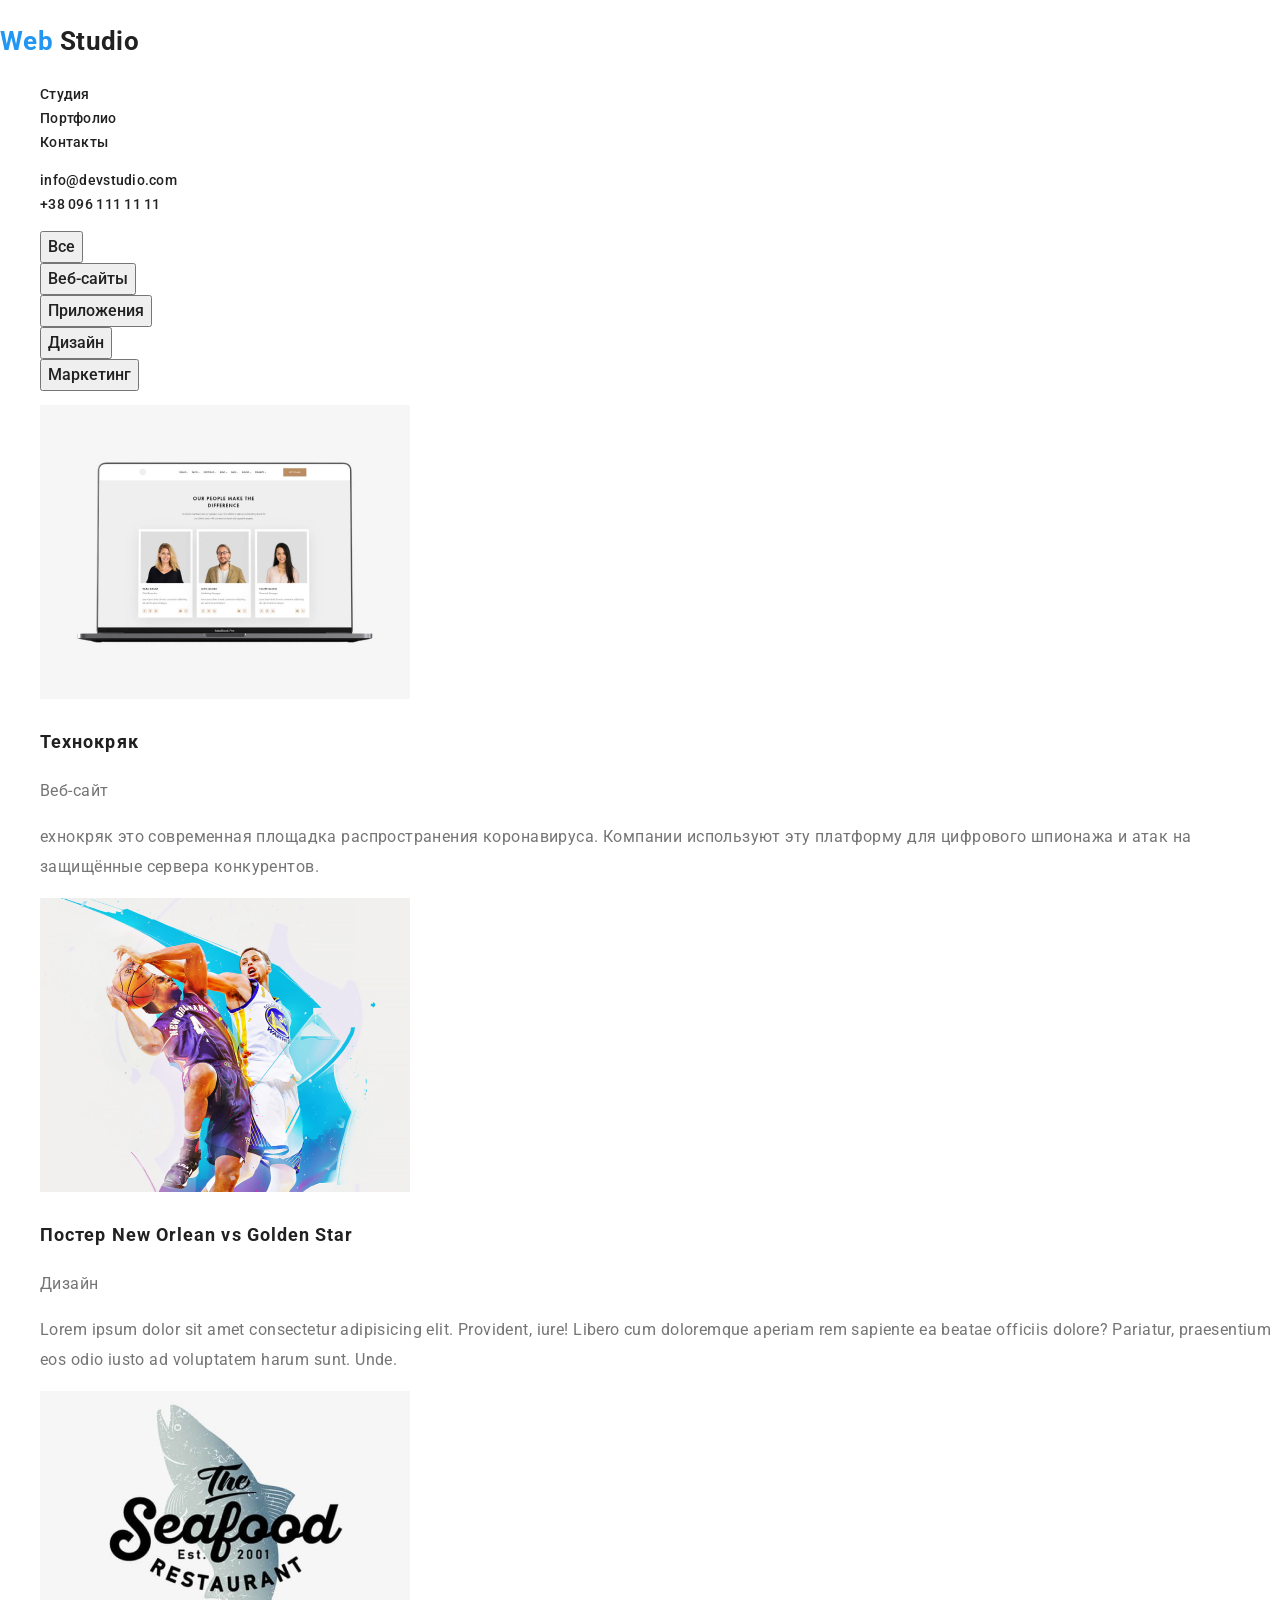
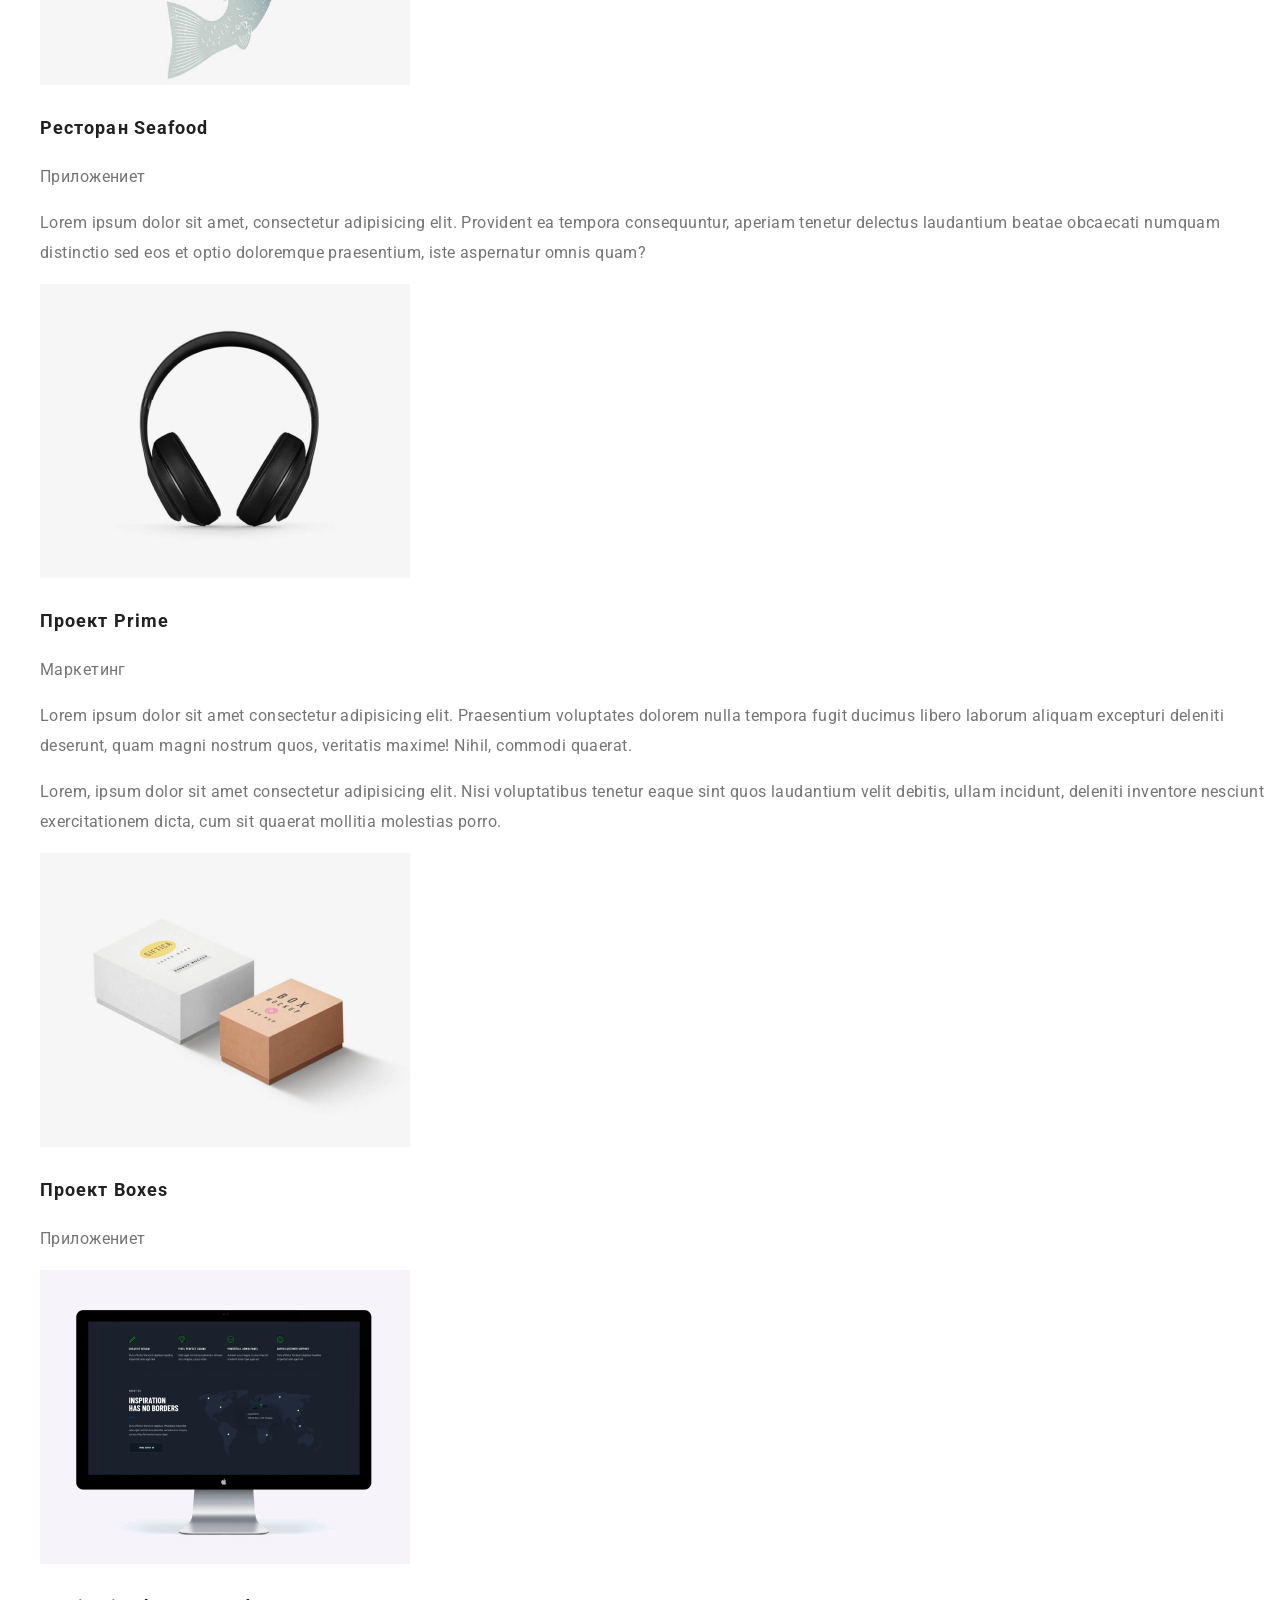
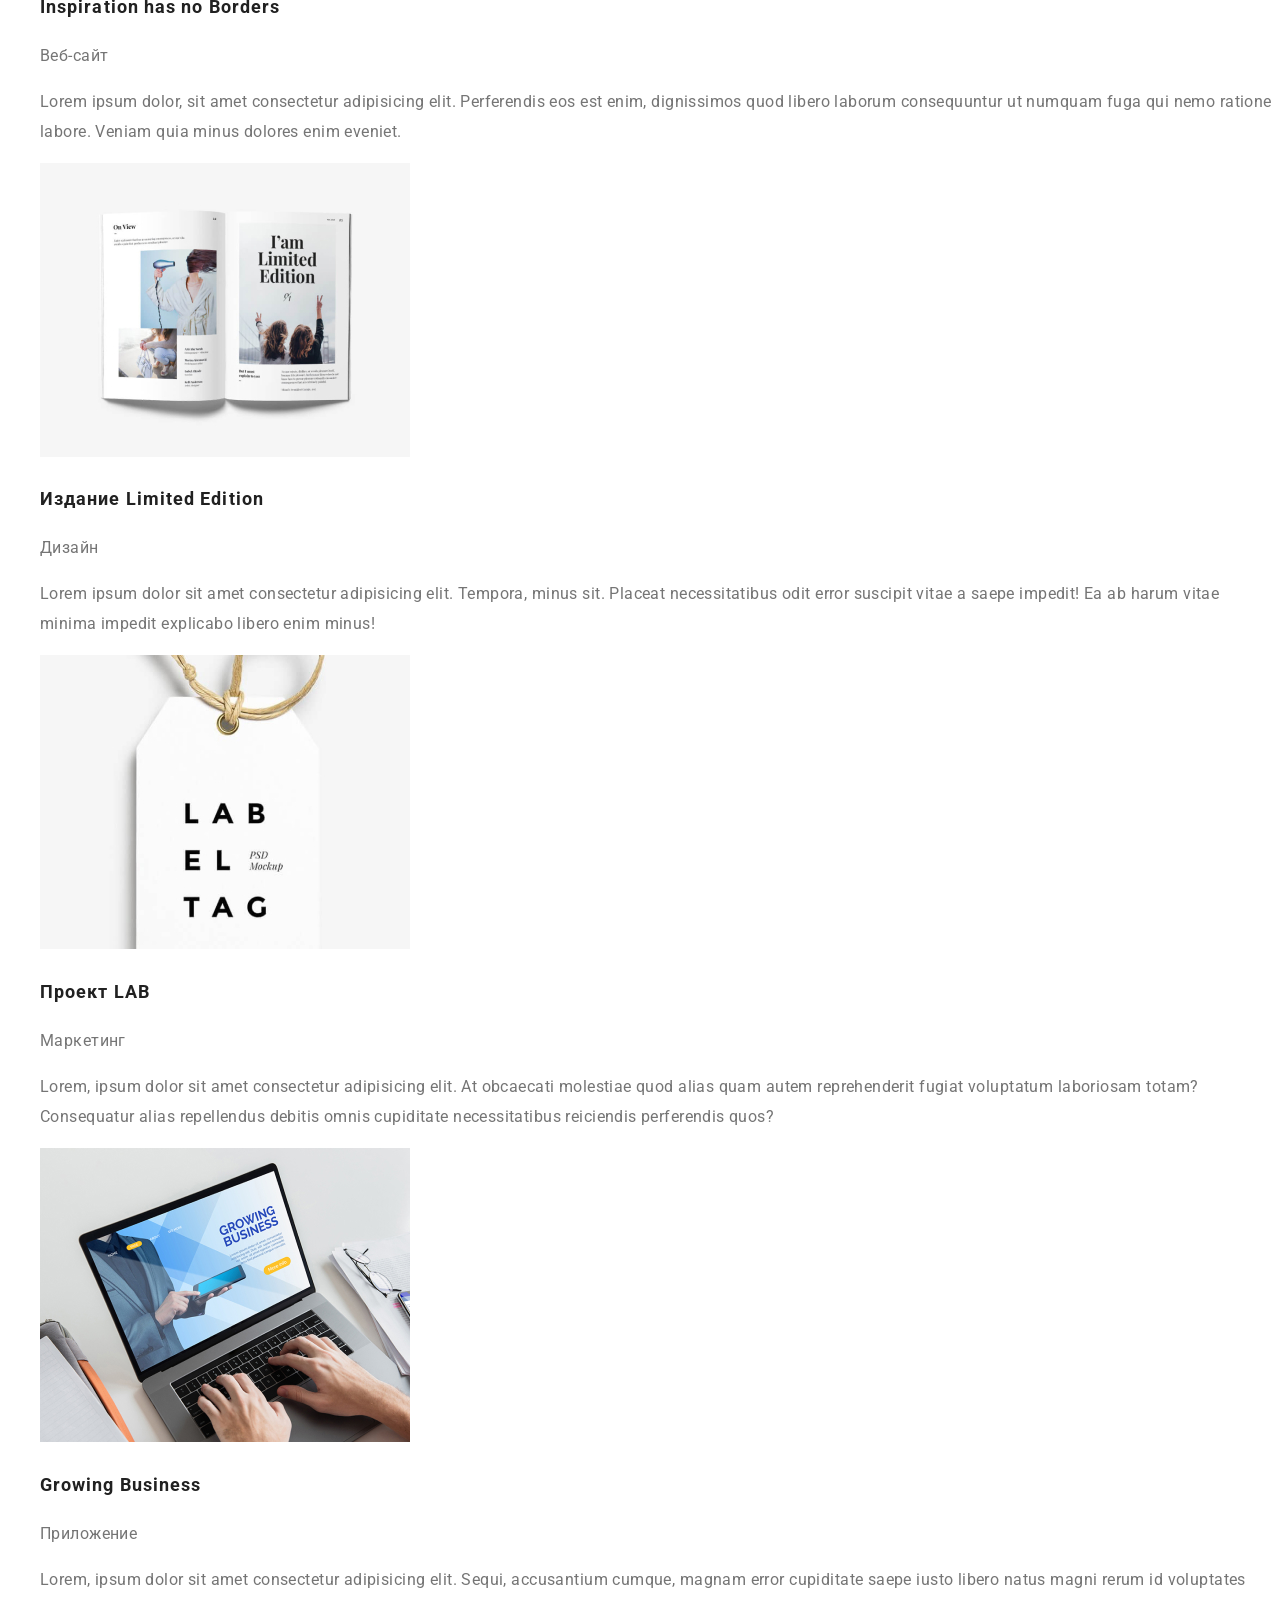
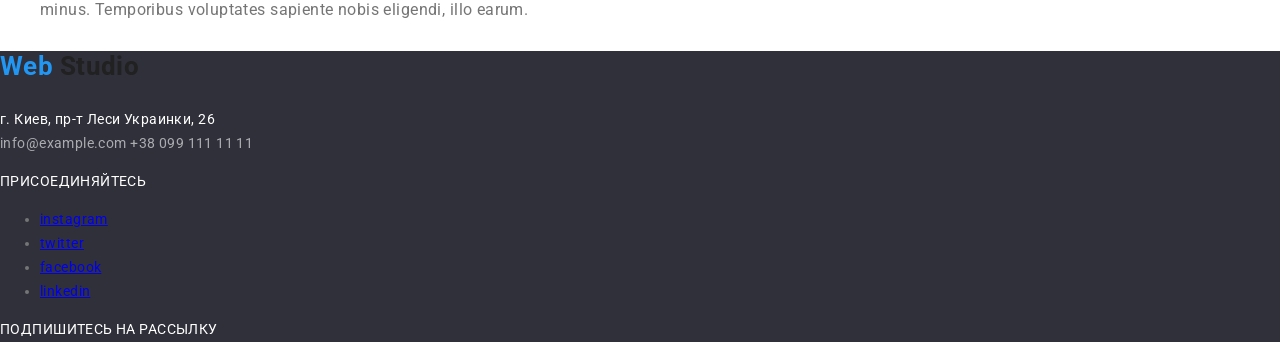
==== commit 9ad06405: "виправлення помилок" ====
--- a/index.html
+++ b/index.html
@@ -13,19 +13,37 @@
   </head>
   <body>
     <header>
-        <a class="logo" href="#"></a>
-          <p><span class="logo-word">Web</span> Studio</p>
-        </a>     
-      <nav class="menu">
-        <ul class="menu-list" >
-          <li class="menu-item"><a  href="#" class="menu-link">Студия</a></li>
-          <li class="menu-item"><a  href="#" class="menu-link">Портфолио</a></li>
-          <li class="menu-item"><a  href="#" class="menu-link">Контакты</a></li>
-        </ul>
-        <ul class="contact-list">
-          <li class="contact-item"><a  href="mailto:info@devstudio.com" class="menu-link"
->info@devstudio.com</a></li>
-          <li class="contact-item"><a  href="tel:+380961111111" class="menu-link">+38 096 111 11 11</a></li>
+      <a class="logo" href="#">
+        <p><span class="logo-word">Web</span> Studio</p>
+      </a>
+      <nav class="nav">
+        <ul class="list">
+          <li>
+            <a
+              class="menu-item"
+              href="../goit-markup-studio-hw-02/index.html"
+              class="menu-link"
+              >Студия</a
+            >
+          </li>
+          <li>
+            <a class="menu-item" href="#" class="menu-link">Портфолио</a>
+          </li>
+          <li>
+            <a class="menu-item" href="#" class="menu-link">Контакты</a>
+          </li>
+        </ul>
+        <ul class="contact">
+          <li>
+            <a class="contact-item" href="mailto:info@devstudio.com"
+              >info@devstudio.com</a
+            >
+          </li>
+          <li>
+            <a class="contact-item" href="tel:+380961111111"
+              >+38 096 111 11 11</a
+            >
+          </li>
         </ul>
       </nav>
     </header>
@@ -44,7 +62,7 @@
       </section>
       <section>
         <ul class="content">
-          <li >
+          <li>
             <a class="link" href="">
               <img
                 src="./imeg/img1.jpg"
@@ -53,7 +71,7 @@
                 height="294"
               />
               <h2>Технокряк</h2>
-              <p >Веб-сайт</p>
+              <p>Веб-сайт</p>
               <p>
                 ехнокряк это современная площадка распространения коронавируса.
                 Компании используют эту платформу для цифрового шпионажа и атак
@@ -206,13 +224,17 @@
     </main>
     <footer>
       <div>
-        <a class="logo" href="#"></a>
+        <a class="logo" href="#">
           <p><span class="logo-word">Web</span> Studio</p>
         </a>
         <address>
           г. Киев, пр-т Леси Украинки, 26 <br />
-          <a class="address-contact" href="mailto:info@example.com">info@example.com</a>
-          <a class="address-contact" href="tel:+380991111111">+38 099 111 11 11</a>
+          <a class="address-contact" href="mailto:info@example.com"
+            >info@example.com</a
+          >
+          <a class="address-contact" href="tel:+380991111111"
+            >+38 099 111 11 11</a
+          >
         </address>
       </div>
       <div>
--- a/css/style.css
+++ b/css/style.css
@@ -24,16 +24,28 @@
   color: var(--accent-color);
 }
 
+.logo,
+.menu-item,
+.contact-item,
 .menu-link,
-.link {
+.link,
+.address-contact {
   text-decoration: none;
 }
 
-.menu-link:hover,
-.menu-link:focus,
+.menu-item:hover,
+.menu-item:focus,
+.contact-item:hover,
+.contact-item:focus,
+.address-contact:hover,
+.address-contact:focus {
+  color: var(--accent-color);
+}
+
 .btn:hover,
 .btn:focus {
-  color: var(--accent-color);
+  color: var(--wite-color);
+  background: #2196f3;
 }
 
 .contact-item,
@@ -46,7 +58,8 @@
   color: var(--dark-color);
 }
 
-.contact-list,
+.list,
+.contact,
 .menu-list,
 .btn-list,
 .content {
@@ -79,7 +92,9 @@
   font-size: 14px;
   line-height: 1.714;
   color: var(--wite-color);
+  font-style: normal;
 }
+
 .address-contact {
   font-size: 14px;
   line-height: 1.714;
